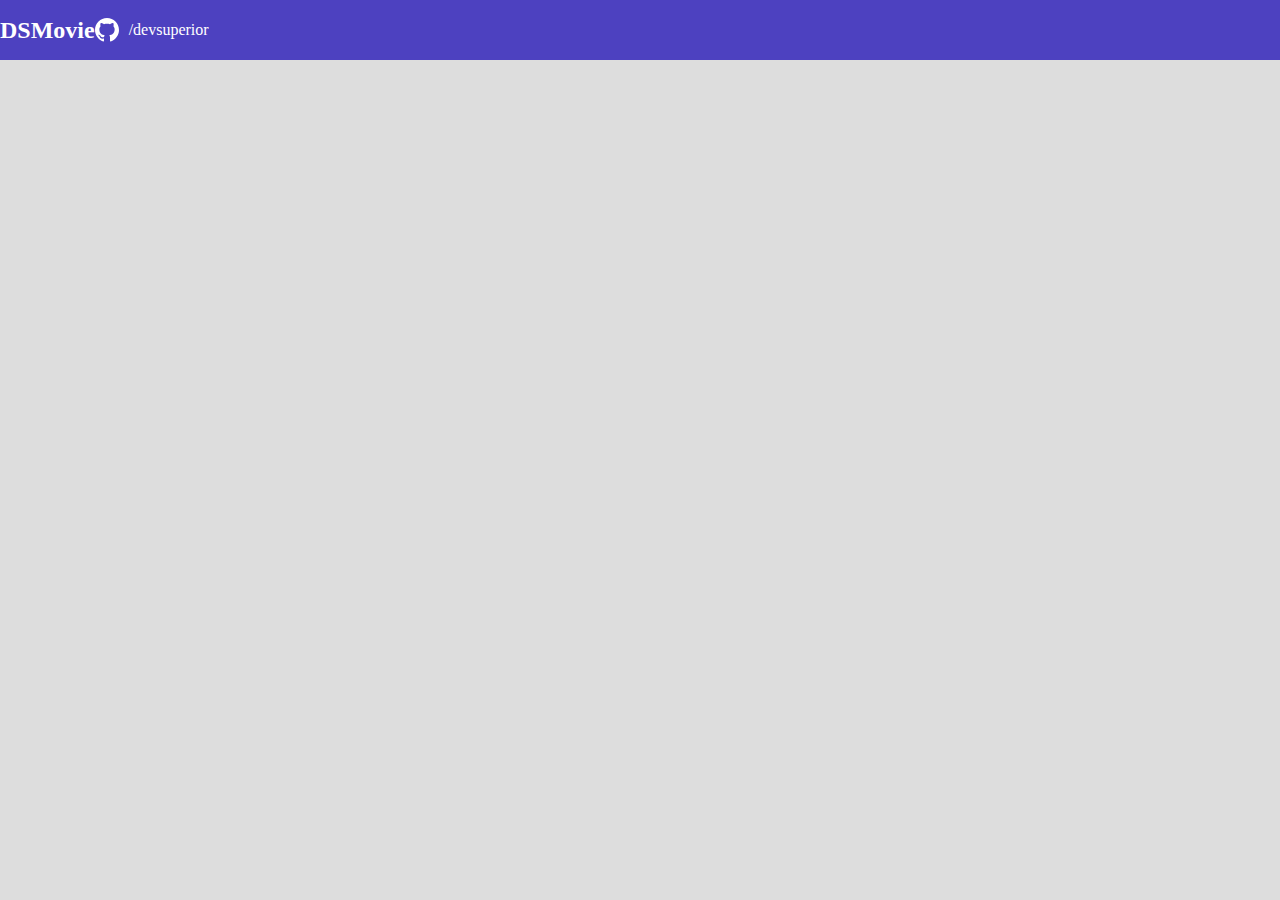
==== index.html @ 12ed66b8 "Barra superior PARTE 2" ====
<!DOCTYPE html>
<html lang="pt-br">

<head>
    <meta charset="UTF-8">
    <meta http-equiv="X-UA-Compatible" content="IE=edge">
    <meta name="viewport" content="width=device-width, initial-scale=1.0">
    <title>Projeto DSMovie</title>

    <link href="https://cdn.jsdelivr.net/npm/bootstrap@5.2.0-beta1/dist/css/bootstrap.min.css" rel="stylesheet"
        integrity="sha384-0evHe/X+R7YkIZDRvuzKMRqM+OrBnVFBL6DOitfPri4tjfHxaWutUpFmBp4vmVor" crossorigin="anonymous">
    <link rel="stylesheet" href="CSS/styles.css">

</head>

<body>

    <header>
        <nav class="container">
            <h1>DSMovie</h1>
            <div class="dsmovie-contact-container">
                <img src="img/github.svg" alt="github">
                <a href="https://github.com/devsuperior">/devsuperior</a>
            </div>
        </nav>
    </header>
</body>

</html>
---- CSS/styles.css ----
@import url('https://fonts.googleapis.com/css2?family=Open+Sans:wght@300;400;700&display=swap');

:root {
    --bg-gray: #ddd;
    --color-primary: #4D41C0;
    --white: #FFFFFF;
}
* {

    margin: 0;
    box-sizing: border-box;
    font font-family: 'Open Sans', sans-serif;
}

h1, h2, h3, h4, h5, h6 {
    margin: 0;
}
html, body {
    background-color: var(--bg-gray);
}


header {
    background-color: var(--color-primary);
    color: var(--white);
    height: 60px;
    display: flex;
    align-items: center;
}

nav {
    display: flex;
    align-items: center;
    justify-content: space-between;
}
nav h1 {
    font-size: 24px;
    font-weight: 700;
}

a nav {
    font-size: 12px;
    font-weight: 400;
}
a, a:hover {
    text-decoration: none;
color: unset;
}


.dsmovie-contact-container {
    display: flex;
    align-items: center;
}

.dsmovie-contact-container img {
    margin-right: 10px;
}
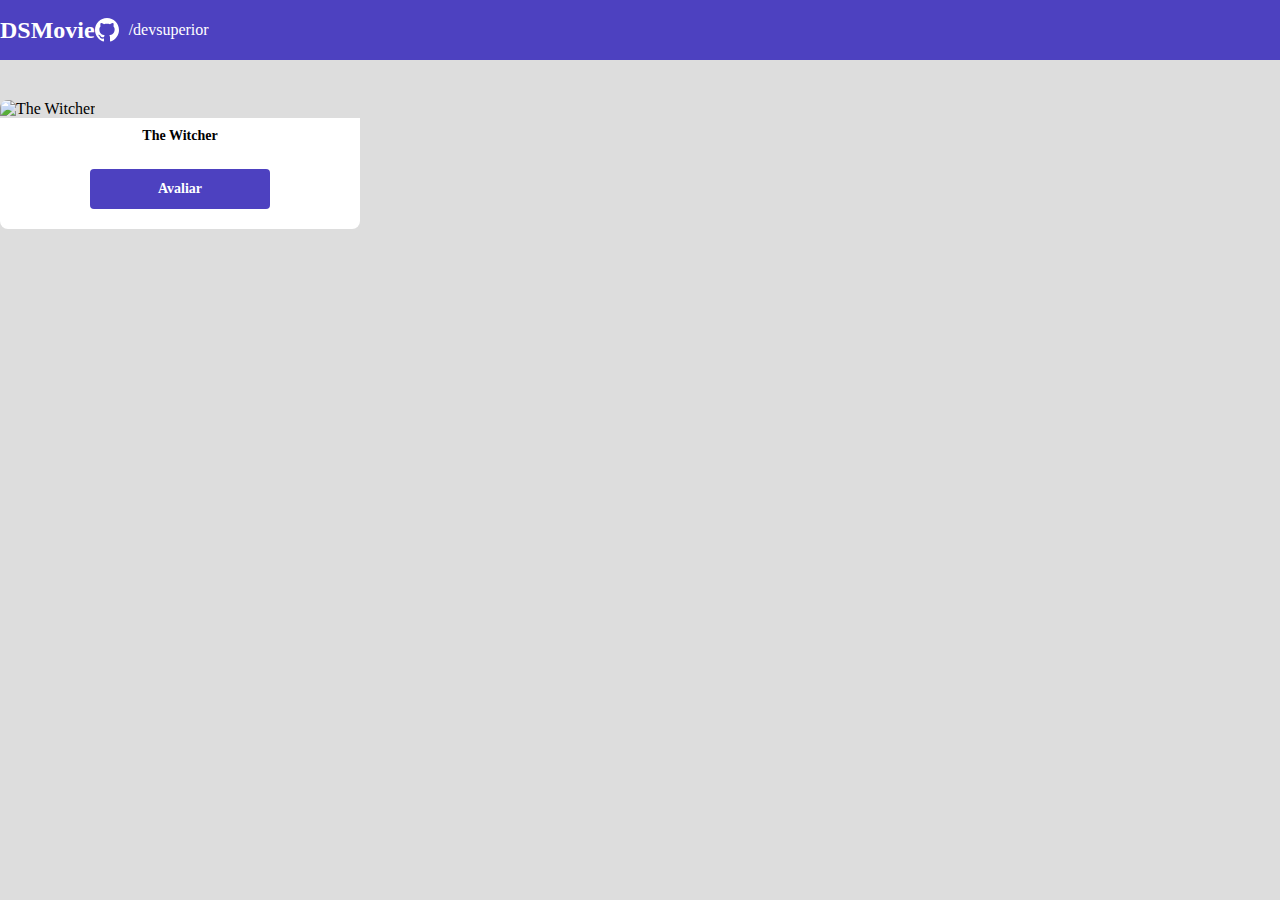
==== commit 8022000b: "Card de filme" ====
--- a/index.html
+++ b/index.html
@@ -24,6 +24,23 @@
             </div>
         </nav>
     </header>
+
+
+    <main>
+        <section id="dsmovie-card-list" class="container">
+            <div class="dsmovie-card">
+                <img src="https://www.themoviedb.org/t/p/w533_and_h300_bestv2/jBJWaqoSCiARWtfV0GlqHrcdidd.jpg"
+                    alt="The Witcher">
+                <div class="dsmovie-card-description">
+                    <h3>The Witcher</h3>
+                    <a class="dsmovie-btn" href="form.html">Avaliar</a>
+                </div>
+
+
+
+            </div>
+        </section>
+    </main>
 </body>
 
 </html>--- a/CSS/styles.css
+++ b/CSS/styles.css
@@ -2,6 +2,7 @@
 
 :root {
     --bg-gray: #ddd;
+    --text-gray: ##4A4A4A;
     --color-primary: #4D41C0;
     --white: #FFFFFF;
 }
@@ -55,4 +56,45 @@
 
 .dsmovie-contact-container img {
     margin-right: 10px;
+}
+
+
+#dsmovie-card-list {
+    padding: 40px 0;
+}
+.dsmovie-card {
+    width: 360px;
+    
+}
+
+.dsmovie-card img {
+    width: 100%;
+    border-radius: 8px 8px 0 0;
+}
+.dsmovie-card-description {
+    background-color: var(--white);
+    padding: 10px 0 20px 0;
+    display: flex;
+    flex-direction: column;
+    align-items: center;
+    border-radius: 0 0 8px 8px;
+
+}
+.dsmovie-card-description h3 {
+    font-size: 14px;
+    font-weight: 700;
+    margin-bottom: 25px;
+}
+.dsmovie-btn, .dsmovie-btn:hover {
+    width: 180px;
+    height: 40px;
+    background-color: var(--color-primary);
+    color: var(--white);
+    font-size: 14px;
+    font-weight: 700;
+    display: flex;
+    align-items: center;
+    justify-content: center;
+    border-radius: 4px;
+
 }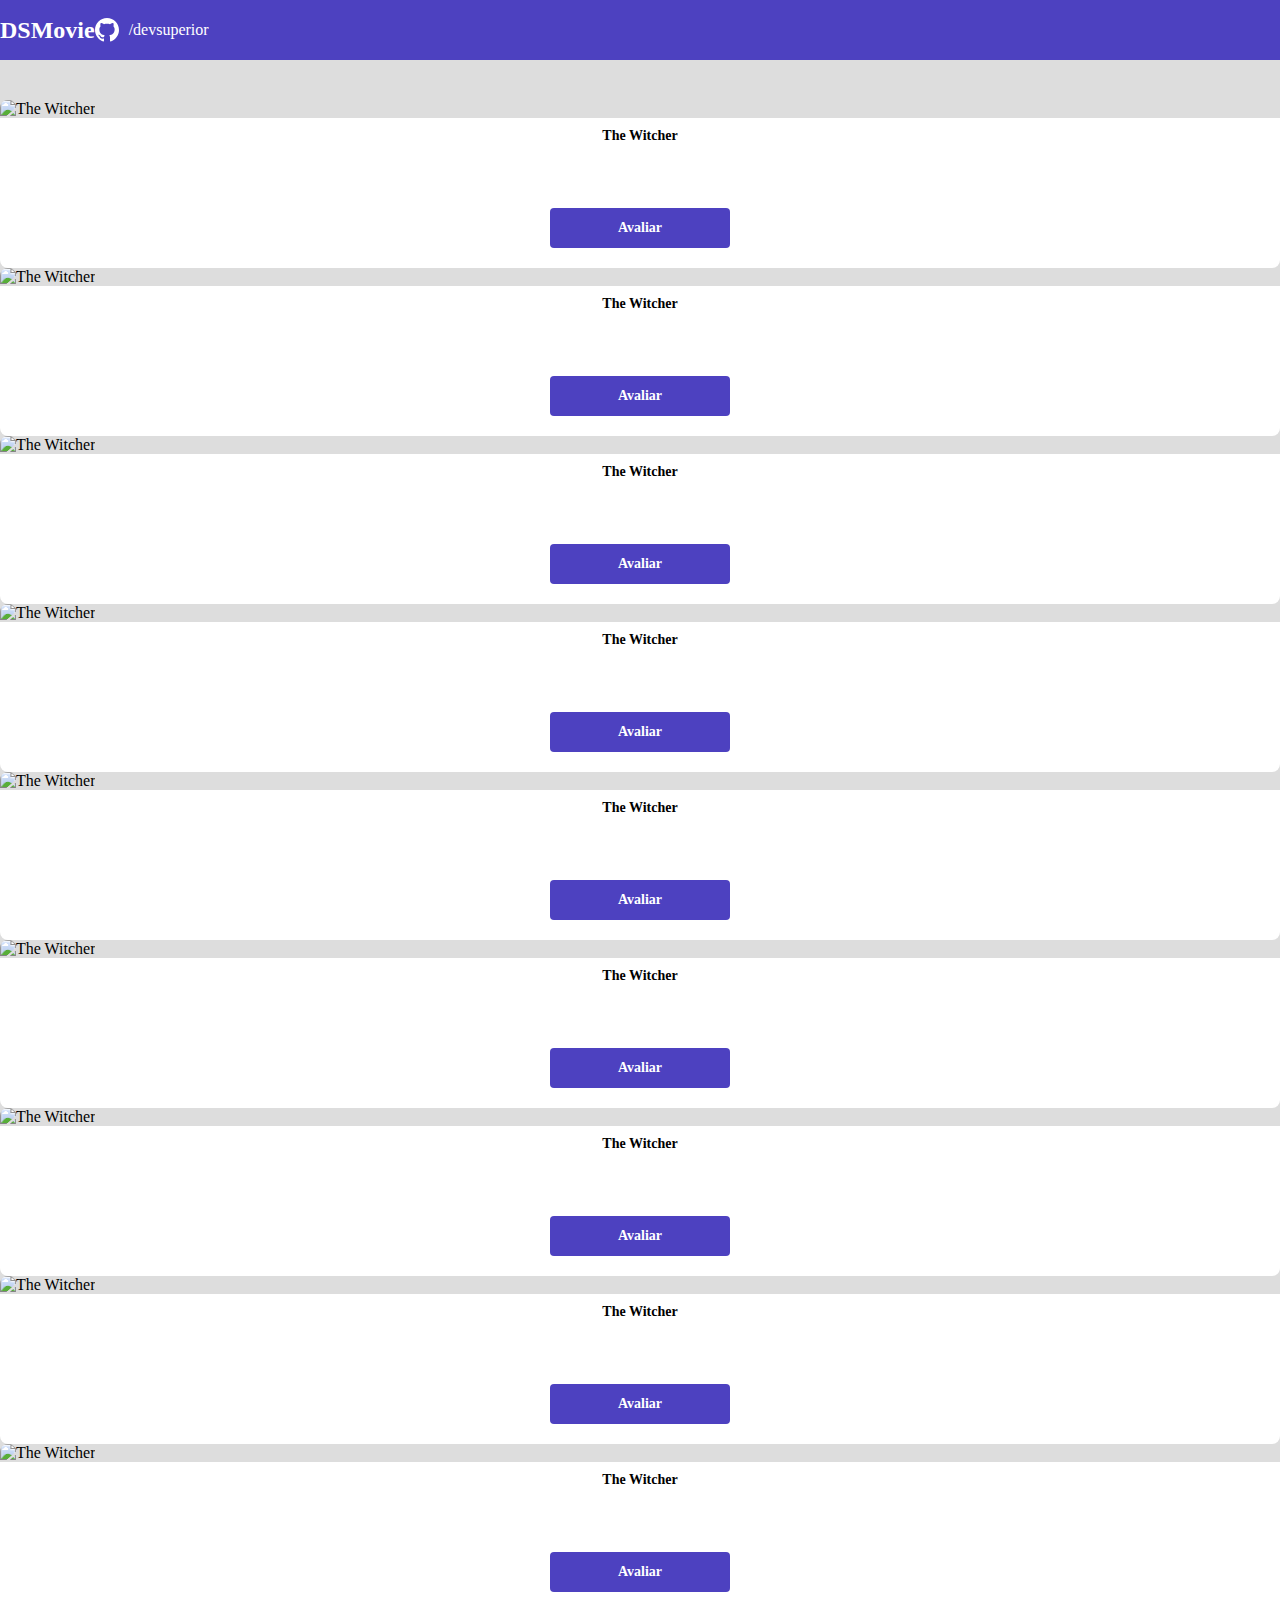
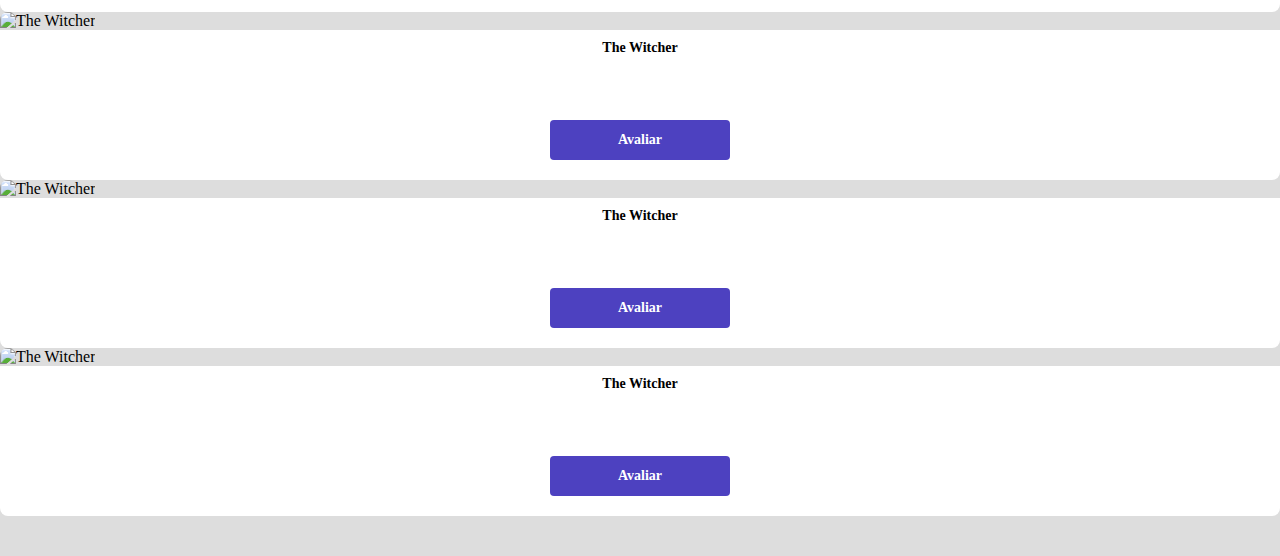
==== commit 6f2bcb59: "Listagem de cards" ====
--- a/index.html
+++ b/index.html
@@ -28,17 +28,137 @@
 
     <main>
         <section id="dsmovie-card-list" class="container">
-            <div class="dsmovie-card">
-                <img src="https://www.themoviedb.org/t/p/w533_and_h300_bestv2/jBJWaqoSCiARWtfV0GlqHrcdidd.jpg"
-                    alt="The Witcher">
-                <div class="dsmovie-card-description">
-                    <h3>The Witcher</h3>
-                    <a class="dsmovie-btn" href="form.html">Avaliar</a>
+            <div class="row">
+
+                <div class="col-sm-6 col-lg-4 col-xl-3 mb-3">
+                    <div class="dsmovie-card">
+                        <img src="https://www.themoviedb.org/t/p/w533_and_h300_bestv2/jBJWaqoSCiARWtfV0GlqHrcdidd.jpg"
+                            alt="The Witcher">
+                        <div class="dsmovie-card-description">
+                            <h3>The Witcher</h3>
+                            <a class="dsmovie-btn" href="form.html">Avaliar</a>
+                                </div>
+                        </div>
                 </div>
+                <div class="col-sm-6 col-lg-4 col-xl-3 mb-3">
+                    <div class="dsmovie-card">
+                        <img src="https://www.themoviedb.org/t/p/w533_and_h300_bestv2/jBJWaqoSCiARWtfV0GlqHrcdidd.jpg"
+                            alt="The Witcher">
+                        <div class="dsmovie-card-description">
+                            <h3>The Witcher</h3>
+                            <a class="dsmovie-btn" href="form.html">Avaliar</a>
+                                </div>
+                        </div>
+                </div>
+                <div class="col-sm-6 col-lg-4 col-xl-3 mb-3">
+                    <div class="dsmovie-card">
+                        <img src="https://www.themoviedb.org/t/p/w533_and_h300_bestv2/jBJWaqoSCiARWtfV0GlqHrcdidd.jpg"
+                            alt="The Witcher">
+                        <div class="dsmovie-card-description">
+                            <h3>The Witcher</h3>
+                            <a class="dsmovie-btn" href="form.html">Avaliar</a>
+                                </div>
+                        </div>
+                </div>
+                <div class="col-sm-6 col-lg-4 col-xl-3 mb-3">
+                    <div class="dsmovie-card">
+                        <img src="https://www.themoviedb.org/t/p/w533_and_h300_bestv2/jBJWaqoSCiARWtfV0GlqHrcdidd.jpg"
+                            alt="The Witcher">
+                        <div class="dsmovie-card-description">
+                            <h3>The Witcher</h3>
+                            <a class="dsmovie-btn" href="form.html">Avaliar</a>
+                                </div>
+                        </div>
+                </div>
+                <div class="col-sm-6 col-lg-4 col-xl-3 mb-3">
+                    <div class="dsmovie-card">
+                        <img src="https://www.themoviedb.org/t/p/w533_and_h300_bestv2/jBJWaqoSCiARWtfV0GlqHrcdidd.jpg"
+                            alt="The Witcher">
+                        <div class="dsmovie-card-description">
+                            <h3>The Witcher</h3>
+                            <a class="dsmovie-btn" href="form.html">Avaliar</a>
+                                </div>
+                        </div>
+                </div>
+                <div class="col-sm-6 col-lg-4 col-xl-3 mb-3">
+                    <div class="dsmovie-card">
+                        <img src="https://www.themoviedb.org/t/p/w533_and_h300_bestv2/jBJWaqoSCiARWtfV0GlqHrcdidd.jpg"
+                            alt="The Witcher">
+                        <div class="dsmovie-card-description">
+                            <h3>The Witcher</h3>
+                            <a class="dsmovie-btn" href="form.html">Avaliar</a>
+                                </div>
+                        </div>
+                </div>
+                <div class="col-sm-6 col-lg-4 col-xl-3 mb-3">
+                    <div class="dsmovie-card">
+                        <img src="https://www.themoviedb.org/t/p/w533_and_h300_bestv2/jBJWaqoSCiARWtfV0GlqHrcdidd.jpg"
+                            alt="The Witcher">
+                        <div class="dsmovie-card-description">
+                            <h3>The Witcher</h3>
+                            <a class="dsmovie-btn" href="form.html">Avaliar</a>
+                                </div>
+                        </div>
+                </div>
+                <div class="col-sm-6 col-lg-4 col-xl-3 mb-3">
+                    <div class="dsmovie-card">
+                        <img src="https://www.themoviedb.org/t/p/w533_and_h300_bestv2/jBJWaqoSCiARWtfV0GlqHrcdidd.jpg"
+                            alt="The Witcher">
+                        <div class="dsmovie-card-description">
+                            <h3>The Witcher</h3>
+                            <a class="dsmovie-btn" href="form.html">Avaliar</a>
+                                </div>
+                        </div>
+                </div>
+                <div class="col-sm-6 col-lg-4 col-xl-3 mb-3">
+                    <div class="dsmovie-card">
+                        <img src="https://www.themoviedb.org/t/p/w533_and_h300_bestv2/jBJWaqoSCiARWtfV0GlqHrcdidd.jpg"
+                            alt="The Witcher">
+                        <div class="dsmovie-card-description">
+                            <h3>The Witcher</h3>
+                            <a class="dsmovie-btn" href="form.html">Avaliar</a>
+                                </div>
+                        </div>
+                </div>
+                <div class="col-sm-6 col-lg-4 col-xl-3 mb-3">
+                    <div class="dsmovie-card">
+                        <img src="https://www.themoviedb.org/t/p/w533_and_h300_bestv2/jBJWaqoSCiARWtfV0GlqHrcdidd.jpg"
+                            alt="The Witcher">
+                        <div class="dsmovie-card-description">
+                            <h3>The Witcher</h3>
+                            <a class="dsmovie-btn" href="form.html">Avaliar</a>
+                                </div>
+                        </div>
+                </div>
+                <div class="col-sm-6 col-lg-4 col-xl-3 mb-3">
+                    <div class="dsmovie-card">
+                        <img src="https://www.themoviedb.org/t/p/w533_and_h300_bestv2/jBJWaqoSCiARWtfV0GlqHrcdidd.jpg"
+                            alt="The Witcher">
+                        <div class="dsmovie-card-description">
+                            <h3>The Witcher</h3>
+                            <a class="dsmovie-btn" href="form.html">Avaliar</a>
+                                </div>
+                        </div>
+                </div>
+                <div class="col-sm-6 col-lg-4 col-xl-3 mb-3">
+                    <div class="dsmovie-card">
+                        <img src="https://www.themoviedb.org/t/p/w533_and_h300_bestv2/jBJWaqoSCiARWtfV0GlqHrcdidd.jpg"
+                            alt="The Witcher">
+                        <div class="dsmovie-card-description">
+                            <h3>The Witcher</h3>
+                            <a class="dsmovie-btn" href="form.html">Avaliar</a>
+                                </div>
+                        </div>
+                </div>
+                
+                
+
+            </div>
+            
 
 
 
-            </div>
+                            </div>
         </section>
     </main>
 </body>
--- a/CSS/styles.css
+++ b/CSS/styles.css
@@ -63,7 +63,7 @@
     padding: 40px 0;
 }
 .dsmovie-card {
-    width: 360px;
+    width: 100%;
     
 }
 
@@ -73,17 +73,20 @@
 }
 .dsmovie-card-description {
     background-color: var(--white);
-    padding: 10px 0 20px 0;
+    padding: 10px 20px 20px 20px;
     display: flex;
     flex-direction: column;
     align-items: center;
+    justify-content: space-between;
     border-radius: 0 0 8px 8px;
+    min-height: 150px;
 
 }
 .dsmovie-card-description h3 {
     font-size: 14px;
     font-weight: 700;
     margin-bottom: 25px;
+    text-align: center;
 }
 .dsmovie-btn, .dsmovie-btn:hover {
     width: 180px;
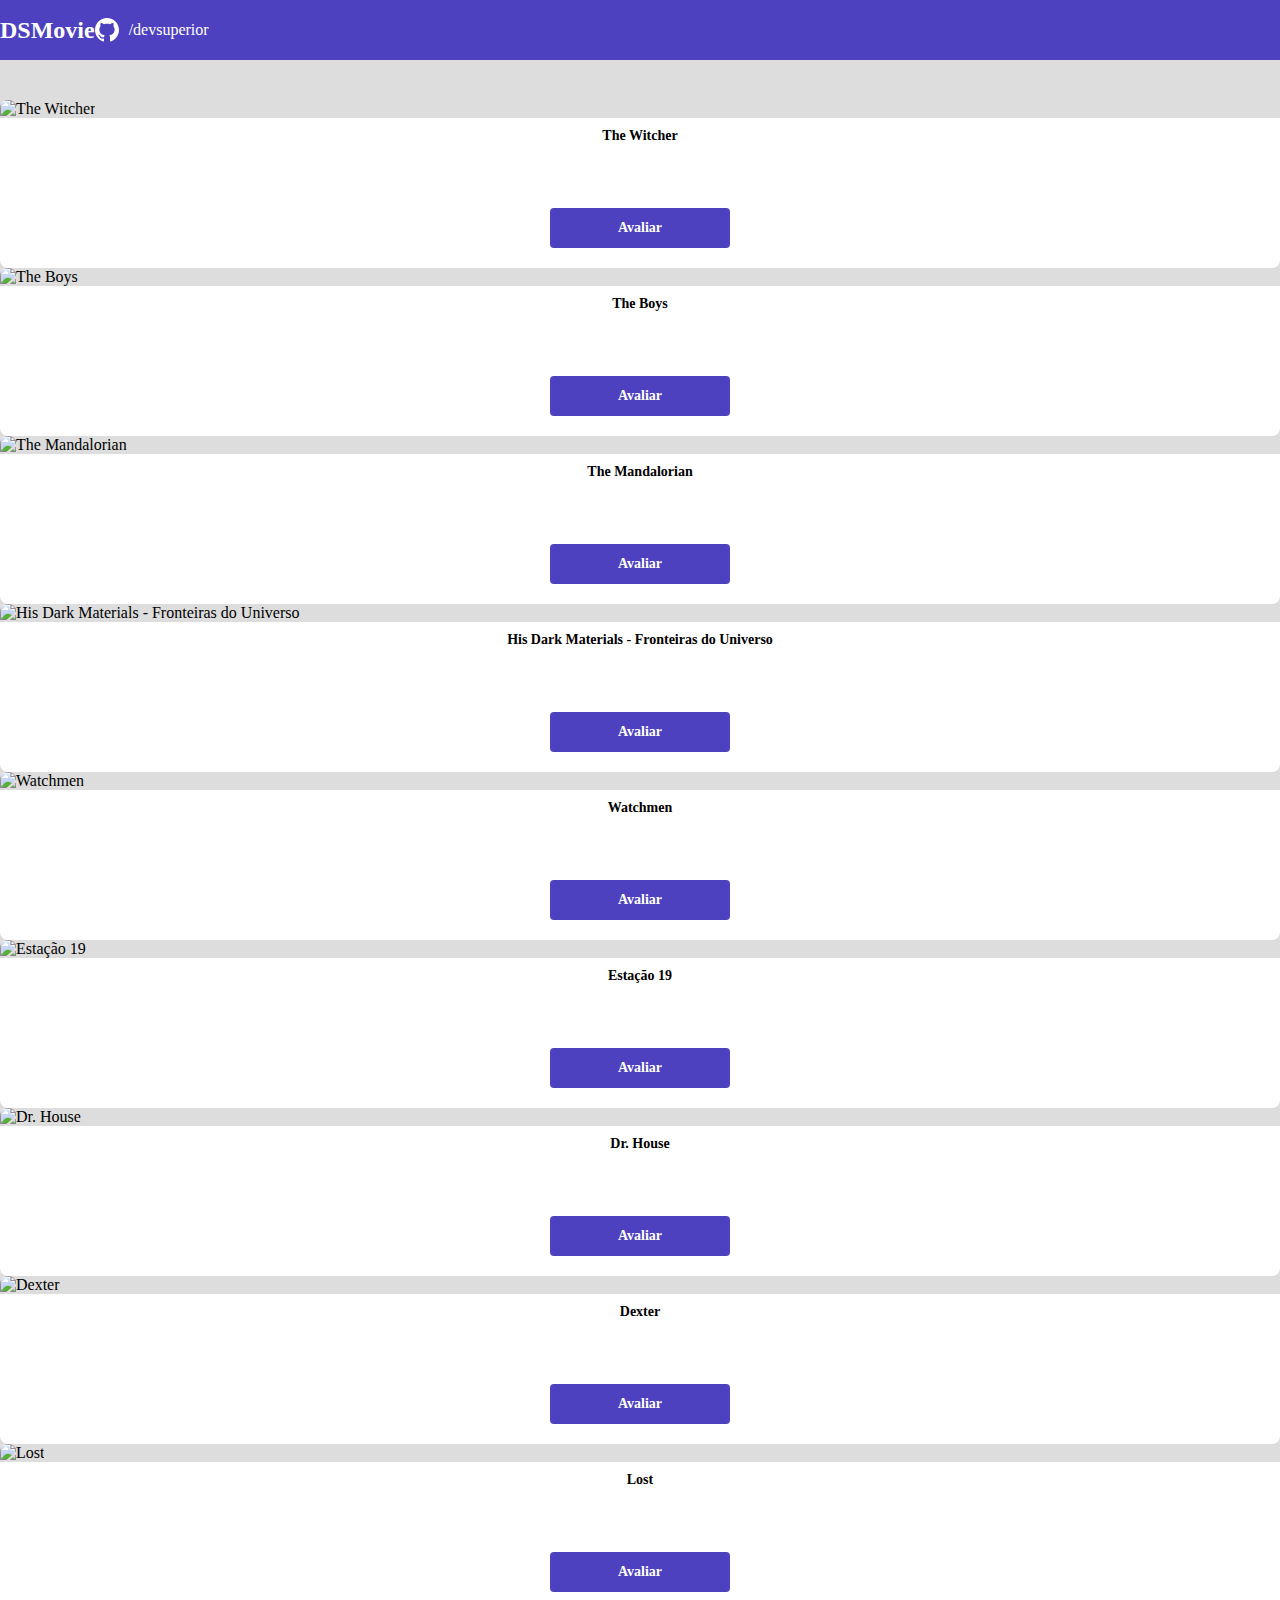
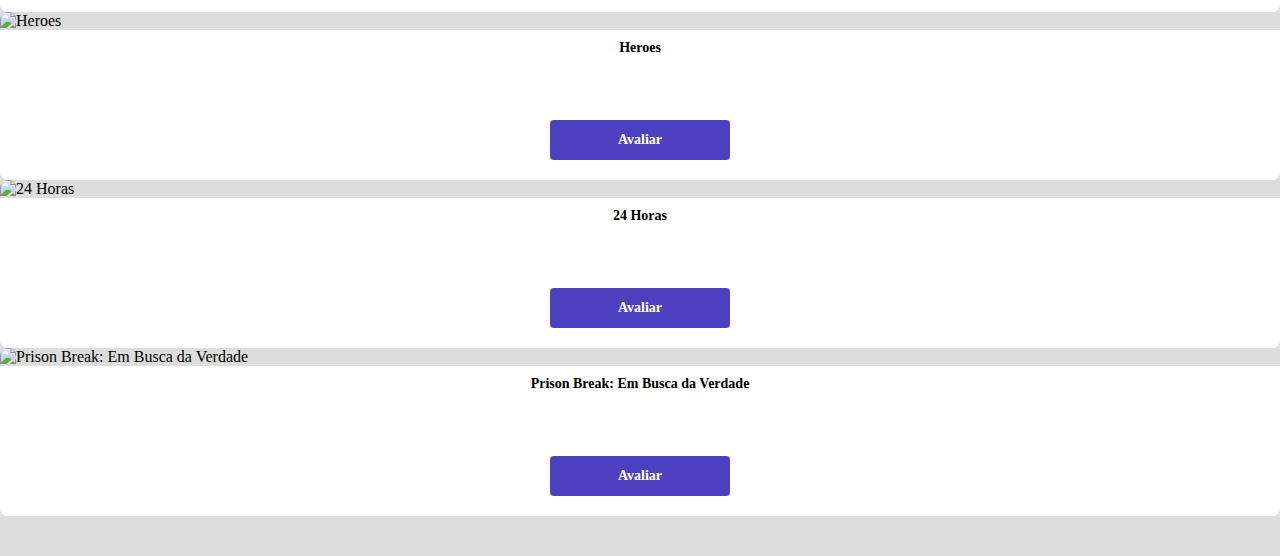
==== commit 4f9ba66d: "Listagem de cards atualizada" ====
--- a/index.html
+++ b/index.html
@@ -42,110 +42,110 @@
                 </div>
                 <div class="col-sm-6 col-lg-4 col-xl-3 mb-3">
                     <div class="dsmovie-card">
-                        <img src="https://www.themoviedb.org/t/p/w533_and_h300_bestv2/jBJWaqoSCiARWtfV0GlqHrcdidd.jpg"
-                            alt="The Witcher">
+                        <img src="https://www.themoviedb.org/t/p/w533_and_h300_bestv2/bI37vIHSH7o4IVkq37P8cfxQGMx.jpg"
+                            alt="The Boys">
                         <div class="dsmovie-card-description">
-                            <h3>The Witcher</h3>
+                            <h3>The Boys</h3>
                             <a class="dsmovie-btn" href="form.html">Avaliar</a>
                                 </div>
                         </div>
                 </div>
                 <div class="col-sm-6 col-lg-4 col-xl-3 mb-3">
                     <div class="dsmovie-card">
-                        <img src="https://www.themoviedb.org/t/p/w533_and_h300_bestv2/jBJWaqoSCiARWtfV0GlqHrcdidd.jpg"
-                            alt="The Witcher">
+                        <img src="https://www.themoviedb.org/t/p/w533_and_h300_bestv2/9ijMGlJKqcslswWUzTEwScm82Gs.jpg"
+                            alt="The Mandalorian">
                         <div class="dsmovie-card-description">
-                            <h3>The Witcher</h3>
+                            <h3>The Mandalorian</h3>
                             <a class="dsmovie-btn" href="form.html">Avaliar</a>
                                 </div>
                         </div>
                 </div>
                 <div class="col-sm-6 col-lg-4 col-xl-3 mb-3">
                     <div class="dsmovie-card">
-                        <img src="https://www.themoviedb.org/t/p/w533_and_h300_bestv2/jBJWaqoSCiARWtfV0GlqHrcdidd.jpg"
-                            alt="The Witcher">
+                        <img src="https://www.themoviedb.org/t/p/w533_and_h300_bestv2/9yKCJTOh9m3Lol2RY3kw99QPH6x.jpg"
+                            alt="His Dark Materials - Fronteiras do Universo">
                         <div class="dsmovie-card-description">
-                            <h3>The Witcher</h3>
+                            <h3>His Dark Materials - Fronteiras do Universo</h3>
                             <a class="dsmovie-btn" href="form.html">Avaliar</a>
                                 </div>
                         </div>
                 </div>
                 <div class="col-sm-6 col-lg-4 col-xl-3 mb-3">
                     <div class="dsmovie-card">
-                        <img src="https://www.themoviedb.org/t/p/w533_and_h300_bestv2/jBJWaqoSCiARWtfV0GlqHrcdidd.jpg"
-                            alt="The Witcher">
+                        <img src="https://www.themoviedb.org/t/p/w533_and_h300_bestv2/fh2CStc3fKFYhkKOFyUHBGksRWj.jpg"
+                            alt="Watchmen">
                         <div class="dsmovie-card-description">
-                            <h3>The Witcher</h3>
+                            <h3>Watchmen</h3>
                             <a class="dsmovie-btn" href="form.html">Avaliar</a>
                                 </div>
                         </div>
                 </div>
                 <div class="col-sm-6 col-lg-4 col-xl-3 mb-3">
                     <div class="dsmovie-card">
-                        <img src="https://www.themoviedb.org/t/p/w533_and_h300_bestv2/jBJWaqoSCiARWtfV0GlqHrcdidd.jpg"
-                            alt="The Witcher">
+                        <img src="https://www.themoviedb.org/t/p/w533_and_h300_bestv2/da8yGNVE5r6jB5SlaY3G52Ecvli.jpg"
+                            alt="Estação 19">
                         <div class="dsmovie-card-description">
-                            <h3>The Witcher</h3>
+                            <h3>Estação 19</h3>
                             <a class="dsmovie-btn" href="form.html">Avaliar</a>
                                 </div>
                         </div>
                 </div>
                 <div class="col-sm-6 col-lg-4 col-xl-3 mb-3">
                     <div class="dsmovie-card">
-                        <img src="https://www.themoviedb.org/t/p/w533_and_h300_bestv2/jBJWaqoSCiARWtfV0GlqHrcdidd.jpg"
-                            alt="The Witcher">
+                        <img src="https://www.themoviedb.org/t/p/w533_and_h300_bestv2/hiK4qc0tZijQ9KNUnBIS1k4tdMJ.jpg"
+                            alt="Dr. House">
                         <div class="dsmovie-card-description">
-                            <h3>The Witcher</h3>
+                            <h3>Dr. House</h3>
                             <a class="dsmovie-btn" href="form.html">Avaliar</a>
                                 </div>
                         </div>
                 </div>
                 <div class="col-sm-6 col-lg-4 col-xl-3 mb-3">
                     <div class="dsmovie-card">
-                        <img src="https://www.themoviedb.org/t/p/w533_and_h300_bestv2/jBJWaqoSCiARWtfV0GlqHrcdidd.jpg"
-                            alt="The Witcher">
+                        <img src="https://www.themoviedb.org/t/p/w533_and_h300_bestv2/x3i8okUNTx0s7A7DlXAZjlxHFP5.jpg"
+                            alt="Dexter">
                         <div class="dsmovie-card-description">
-                            <h3>The Witcher</h3>
+                            <h3>Dexter</h3>  
                             <a class="dsmovie-btn" href="form.html">Avaliar</a>
                                 </div>
                         </div>
                 </div>
                 <div class="col-sm-6 col-lg-4 col-xl-3 mb-3">
                     <div class="dsmovie-card">
-                        <img src="https://www.themoviedb.org/t/p/w533_and_h300_bestv2/jBJWaqoSCiARWtfV0GlqHrcdidd.jpg"
-                            alt="The Witcher">
+                        <img src="https://www.themoviedb.org/t/p/w533_and_h300_bestv2/12NEw3eBUQxK9qdgtegZRsz4Yp8.jpg"
+                            alt="Lost">
                         <div class="dsmovie-card-description">
-                            <h3>The Witcher</h3>
+                            <h3>Lost</h3>
                             <a class="dsmovie-btn" href="form.html">Avaliar</a>
                                 </div>
                         </div>
                 </div>
                 <div class="col-sm-6 col-lg-4 col-xl-3 mb-3">
                     <div class="dsmovie-card">
-                        <img src="https://www.themoviedb.org/t/p/w533_and_h300_bestv2/jBJWaqoSCiARWtfV0GlqHrcdidd.jpg"
-                            alt="The Witcher">
+                        <img src="https://www.themoviedb.org/t/p/w533_and_h300_bestv2/4DgAubucJP6y2yX2Yx4CLEgdIPA.jpg"
+                            alt="Heroes">
                         <div class="dsmovie-card-description">
-                            <h3>The Witcher</h3>
+                            <h3>Heroes</h3>
                             <a class="dsmovie-btn" href="form.html">Avaliar</a>
                                 </div>
                         </div>
                 </div>
                 <div class="col-sm-6 col-lg-4 col-xl-3 mb-3">
                     <div class="dsmovie-card">
-                        <img src="https://www.themoviedb.org/t/p/w533_and_h300_bestv2/jBJWaqoSCiARWtfV0GlqHrcdidd.jpg"
-                            alt="The Witcher">
+                        <img src="https://www.themoviedb.org/t/p/w533_and_h300_bestv2/be6mDIMv7cg8duWkcYVnTB8rphO.jpg"
+                            alt="24 Horas">
                         <div class="dsmovie-card-description">
-                            <h3>The Witcher</h3>
+                            <h3>24 Horas</h3>
                             <a class="dsmovie-btn" href="form.html">Avaliar</a>
                                 </div>
                         </div>
                 </div>
                 <div class="col-sm-6 col-lg-4 col-xl-3 mb-3">
                     <div class="dsmovie-card">
-                        <img src="https://www.themoviedb.org/t/p/w533_and_h300_bestv2/jBJWaqoSCiARWtfV0GlqHrcdidd.jpg"
-                            alt="The Witcher">
+                        <img src="https://www.themoviedb.org/t/p/w533_and_h300_bestv2/7w165QdHmJuTHSQwEyJDBDpuDT7.jpg"
+                            alt="Prison Break: Em Busca da Verdade">
                         <div class="dsmovie-card-description">
-                            <h3>The Witcher</h3>
+                            <h3>Prison Break: Em Busca da Verdade</h3>
                             <a class="dsmovie-btn" href="form.html">Avaliar</a>
                                 </div>
                         </div>
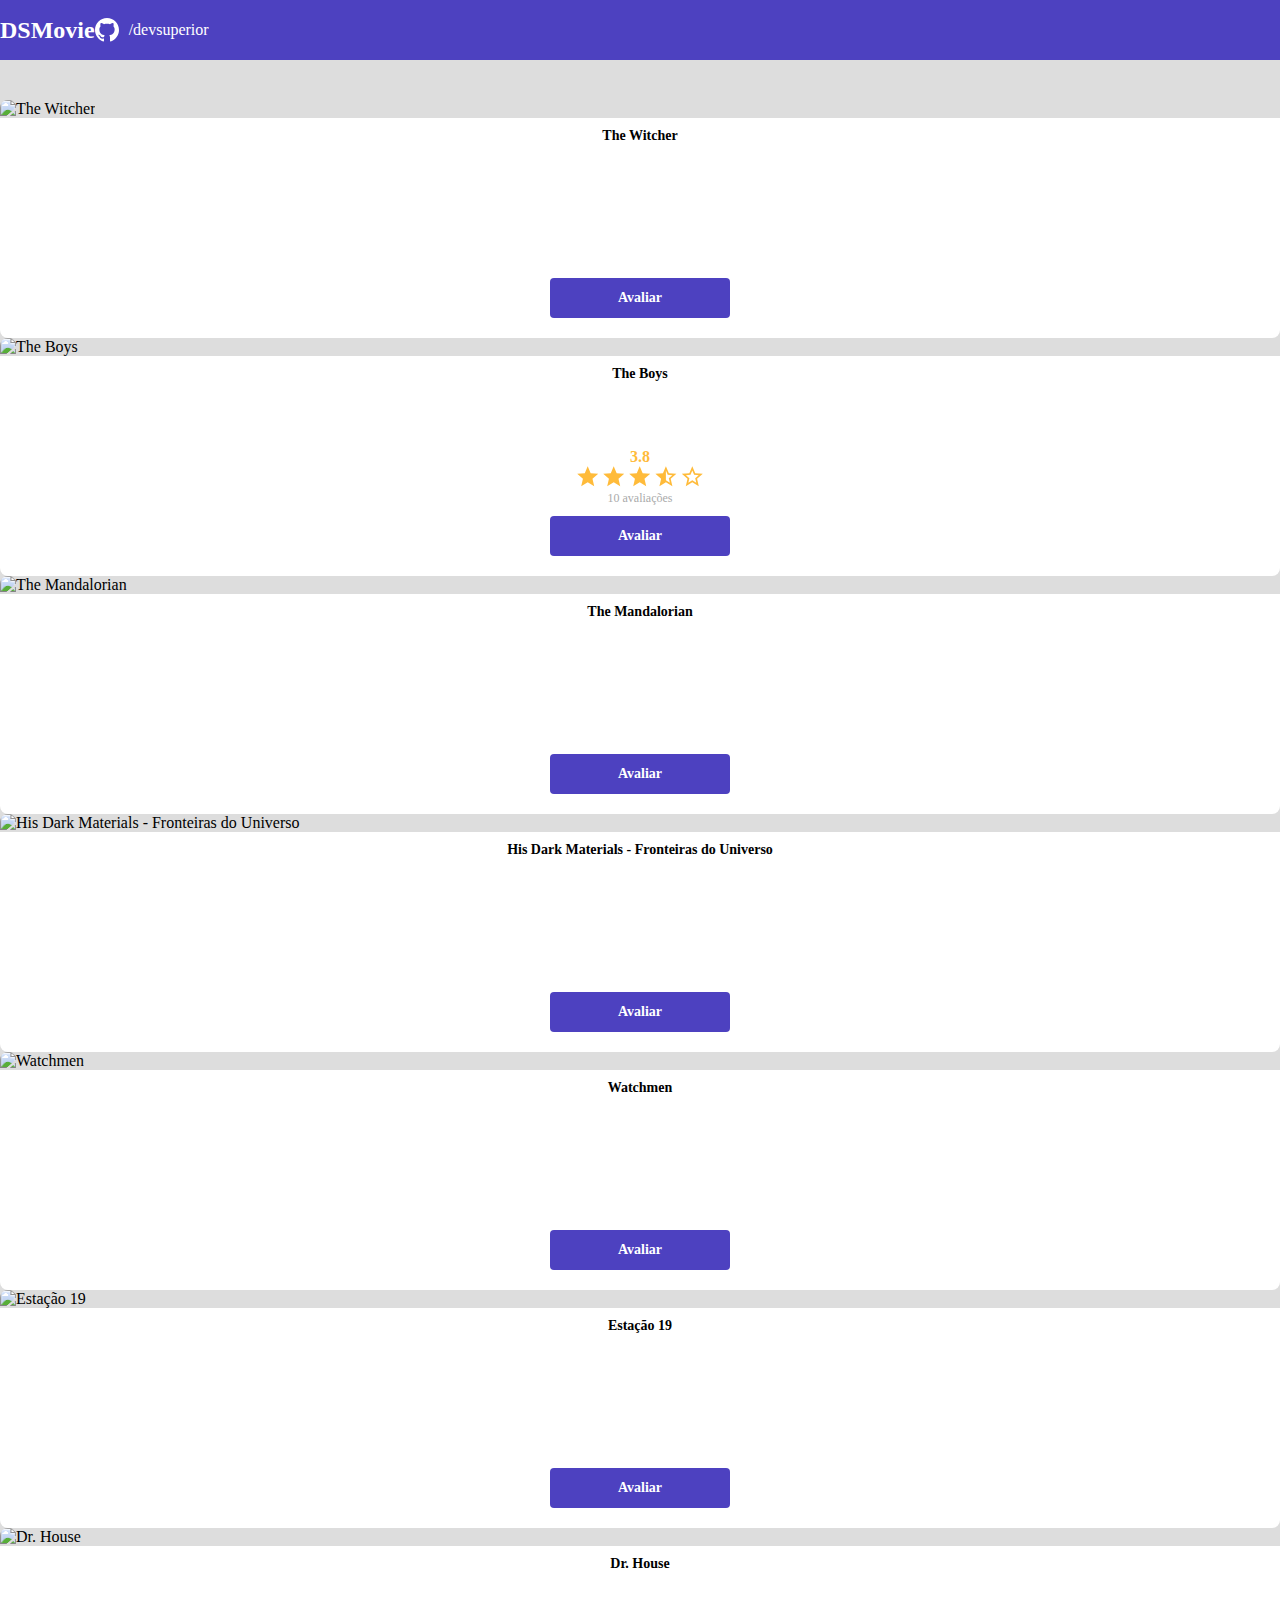
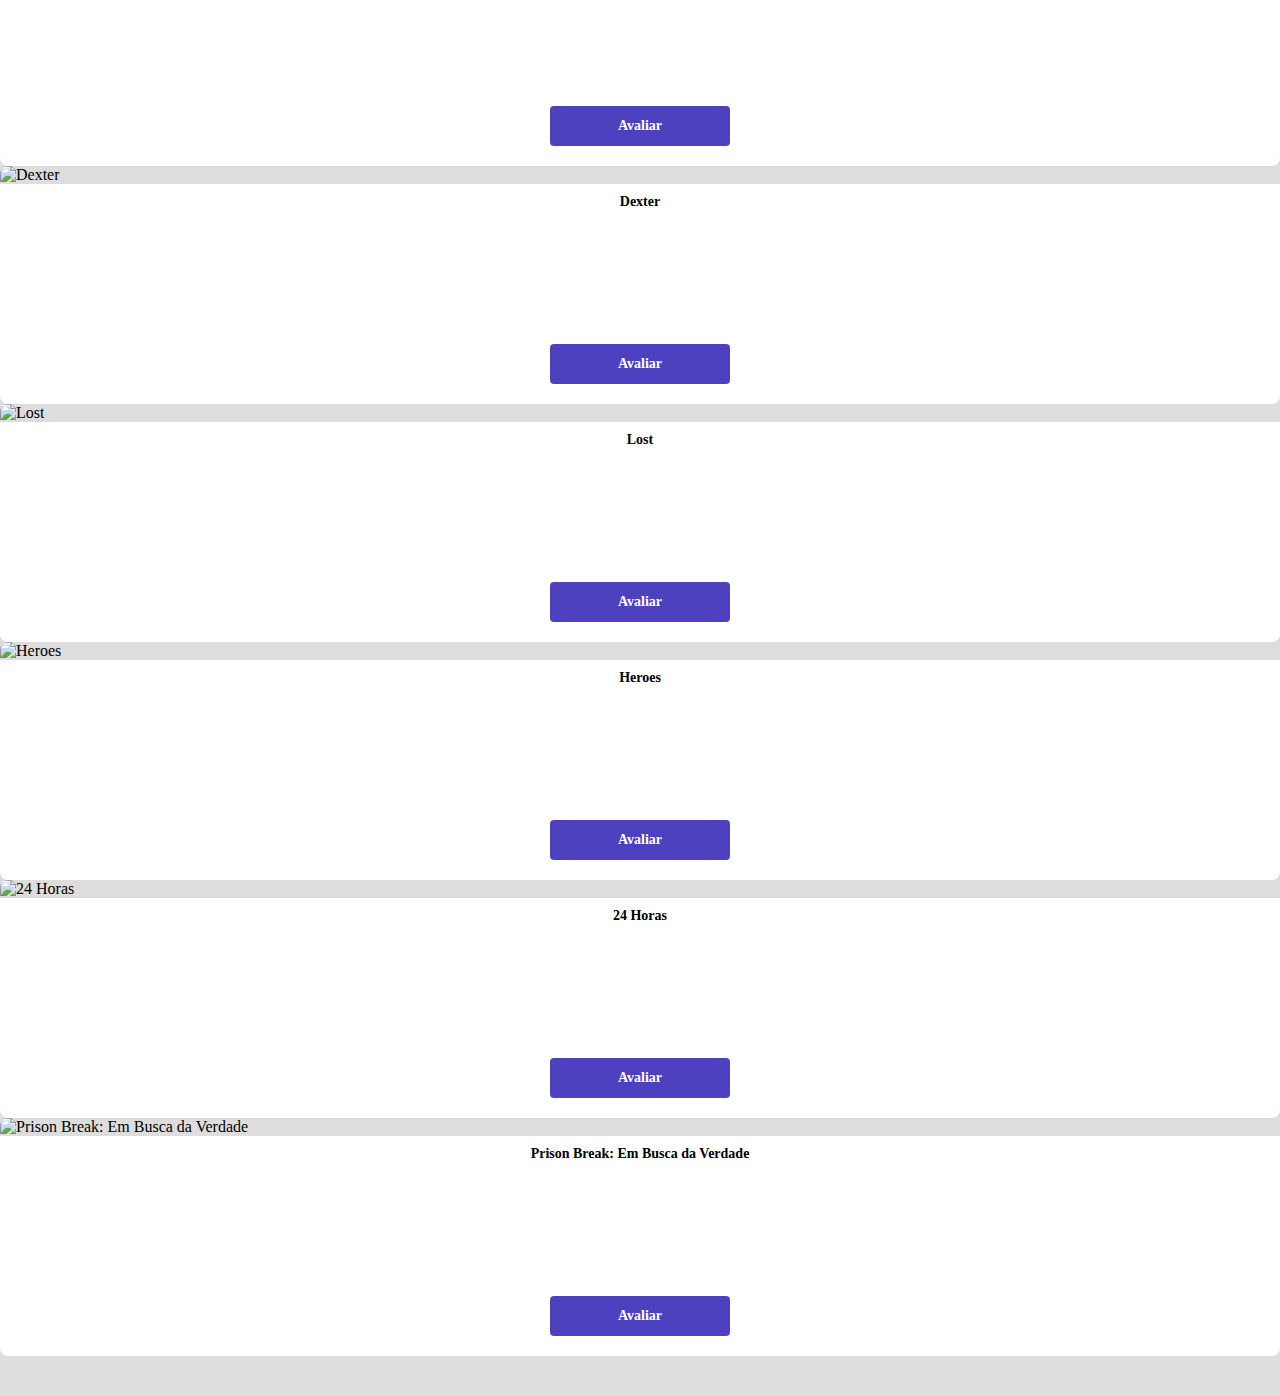
==== commit f1614aac: "Avaliação com estrelas" ====
--- a/index.html
+++ b/index.html
@@ -46,7 +46,19 @@
                             alt="The Boys">
                         <div class="dsmovie-card-description">
                             <h3>The Boys</h3>
-                            <a class="dsmovie-btn" href="form.html">Avaliar</a>
+                            <div class="dsmovie-card-description-bottom">   
+                                <h4>3.8</h4>
+                                <div>
+                                    <img src="img/star-full.svg" alt="Star">
+                                    <img src="img/star-full.svg" alt="Star">
+                                    <img src="img/star-full.svg" alt="Star">
+                                    <img src="img/star-half.svg" alt="Star">
+                                    <img src="img/star-empty.svg" alt="Star">
+                                </div>
+                                <p>10 avaliações</p>
+                                <a class="dsmovie-btn" href="form.html">Avaliar</a>
+                            </div>
+                            
                                 </div>
                         </div>
                 </div>
--- a/CSS/styles.css
+++ b/CSS/styles.css
@@ -5,6 +5,9 @@
     --text-gray: ##4A4A4A;
     --color-primary: #4D41C0;
     --white: #FFFFFF;
+    --text-ligth-gray:#aaa;
+    --star-yellow: #FFBB3A;
+
 }
 * {
 
@@ -79,7 +82,7 @@
     align-items: center;
     justify-content: space-between;
     border-radius: 0 0 8px 8px;
-    min-height: 150px;
+    height: 220px;
 
 }
 .dsmovie-card-description h3 {
@@ -88,6 +91,32 @@
     margin-bottom: 25px;
     text-align: center;
 }
+
+.dsmovie-card-description-bottom {
+    display: flex;
+    flex-direction: column;
+    align-items: center;
+}
+
+.dsmovie-card-description-bottom h4 {
+    font-size: 16px;
+    font-weight: 700;
+    color: var(--star-yellow);
+}
+
+
+.dsmovie-card-description-bottom img {
+    width: 22px;
+
+}
+
+.dsmovie-card-description-bottom p {
+    font-size: 12px;
+    font-weight: 400;
+    color: var(--text-ligth-gray);
+    margin-bottom: 10px;
+}
+
 .dsmovie-btn, .dsmovie-btn:hover {
     width: 180px;
     height: 40px;
@@ -99,5 +128,51 @@
     align-items: center;
     justify-content: center;
     border-radius: 4px;
+    border: 0;
+}
 
+
+.dsmovie-form-container {
+    padding: 40px 0;
+    max-width: 480px;
+}
+
+.dsmovie-form-description{
+    background-color: var(--white);
+    padding: 20px;
+    display: flex;
+    flex-direction: column;
+    align-items: center;
+    border-radius: 0 0 8px 8px;
+
+}
+
+.dsmovie-form {
+    width: 100%;
+
+}
+
+.dsmovie-form-group {
+    margin-bottom: 20px;
+}
+
+.dsmovie-form-group h3 {
+    font-size: 13px;
+    font-weight: 700;
+    margin-bottom: 20px;
+}
+
+
+
+.dsmovie-form-group label {
+    font-size: 12px;
+    color: var(--text-ligth-gray);
+}
+
+.dsmovie-form-btn-container {
+    height: 100px;
+    display: flex;
+    flex-direction: column;
+    align-items: center;
+    justify-content: space-between;
 }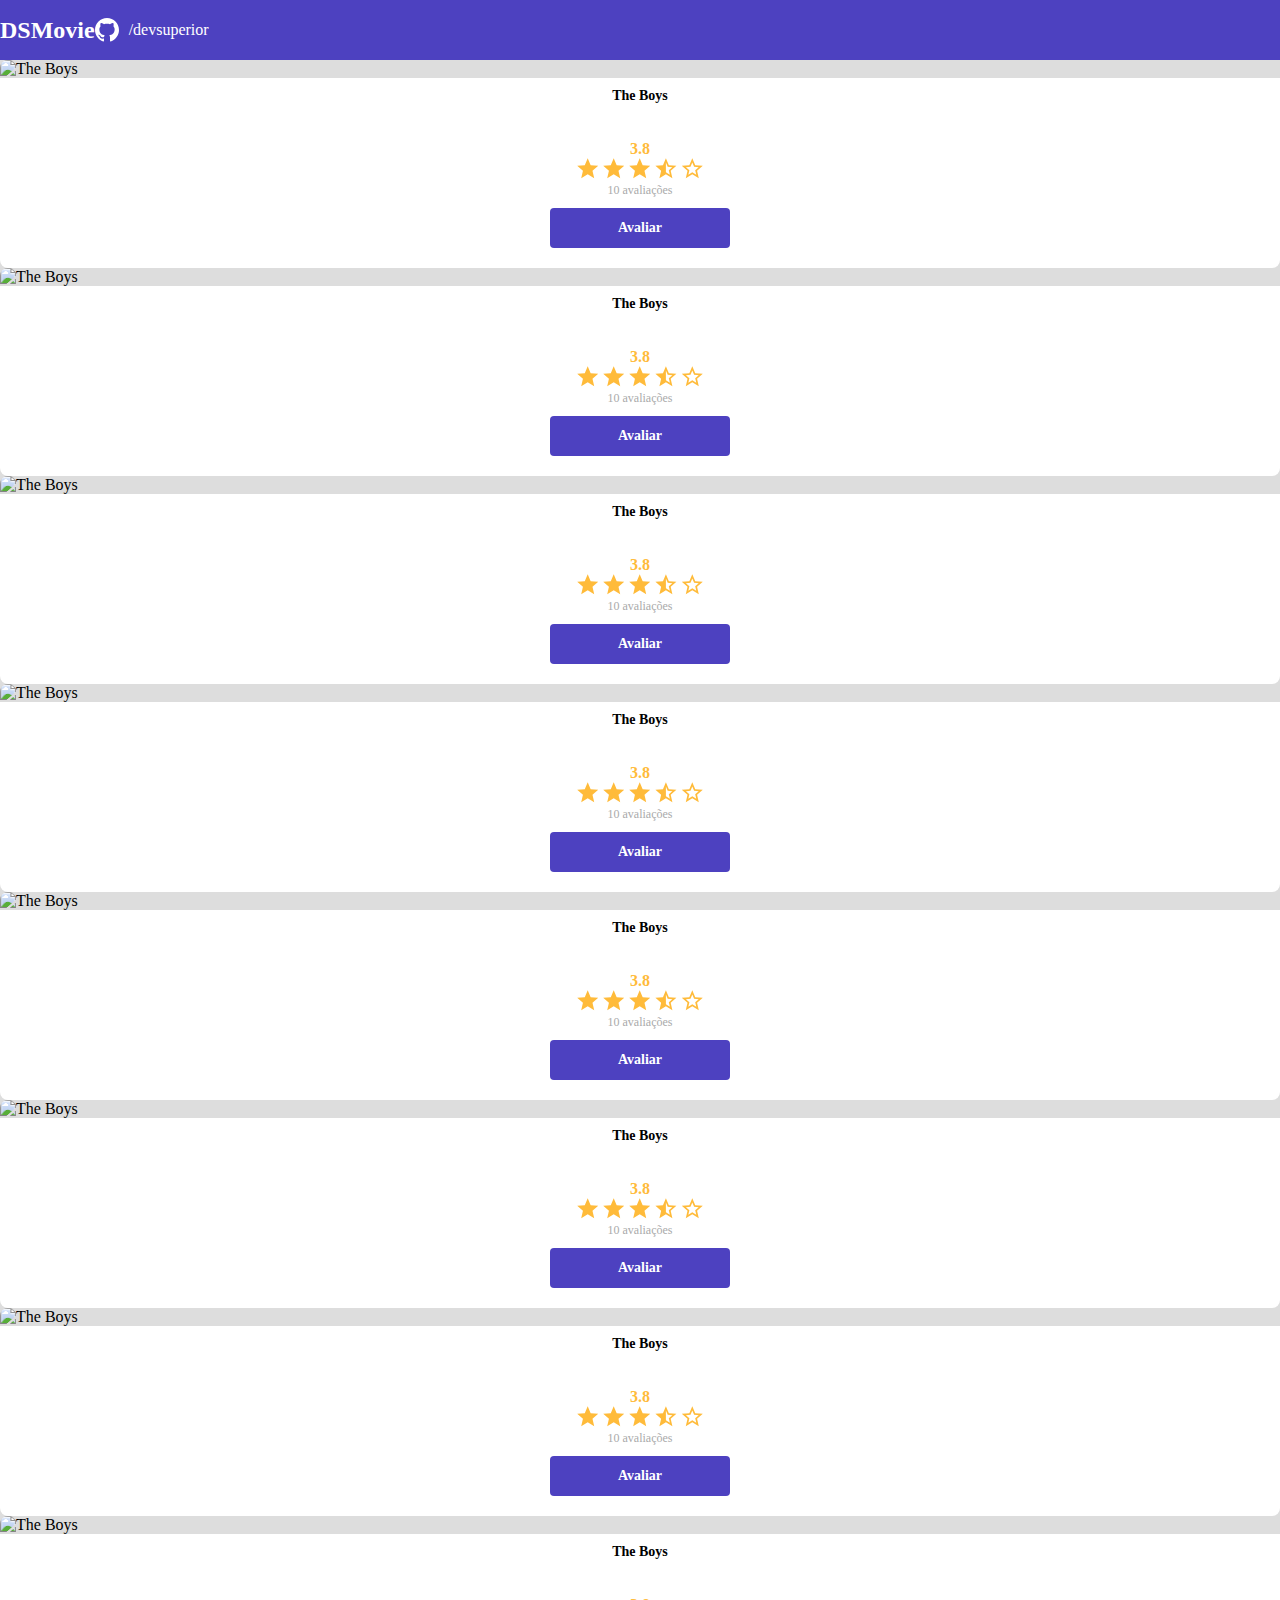
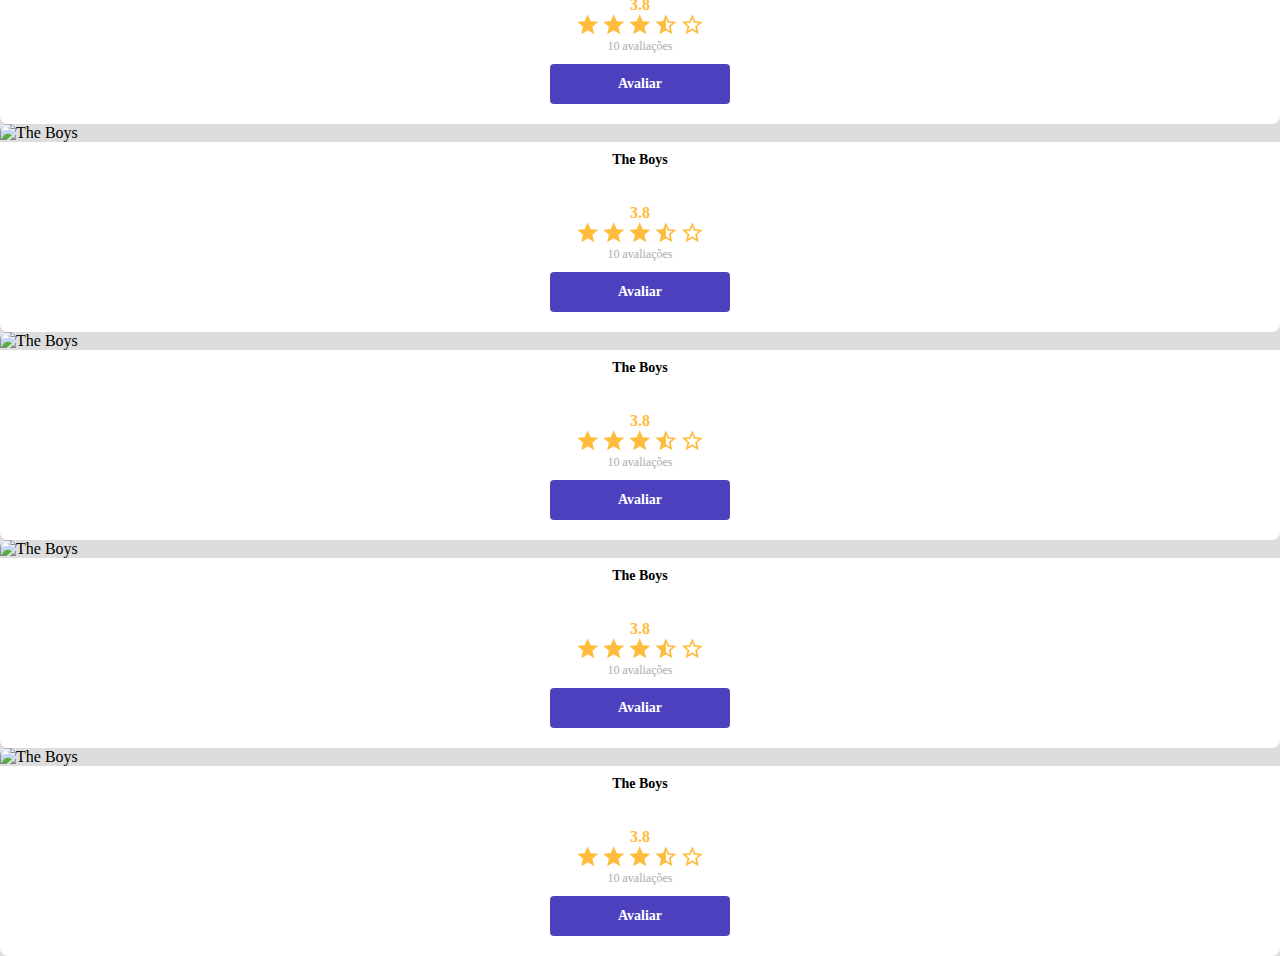
==== commit b96ca784: "Polimento da listagem" ====
--- a/index.html
+++ b/index.html
@@ -29,148 +29,260 @@
     <main>
         <section id="dsmovie-card-list" class="container">
             <div class="row">
-
-                <div class="col-sm-6 col-lg-4 col-xl-3 mb-3">
-                    <div class="dsmovie-card">
-                        <img src="https://www.themoviedb.org/t/p/w533_and_h300_bestv2/jBJWaqoSCiARWtfV0GlqHrcdidd.jpg"
-                            alt="The Witcher">
-                        <div class="dsmovie-card-description">
-                            <h3>The Witcher</h3>
-                            <a class="dsmovie-btn" href="form.html">Avaliar</a>
-                                </div>
-                        </div>
-                </div>
-                <div class="col-sm-6 col-lg-4 col-xl-3 mb-3">
-                    <div class="dsmovie-card">
-                        <img src="https://www.themoviedb.org/t/p/w533_and_h300_bestv2/bI37vIHSH7o4IVkq37P8cfxQGMx.jpg"
-                            alt="The Boys">
-                        <div class="dsmovie-card-description">
-                            <h3>The Boys</h3>
-                            <div class="dsmovie-card-description-bottom">   
-                                <h4>3.8</h4>
-                                <div>
-                                    <img src="img/star-full.svg" alt="Star">
-                                    <img src="img/star-full.svg" alt="Star">
-                                    <img src="img/star-full.svg" alt="Star">
-                                    <img src="img/star-half.svg" alt="Star">
-                                    <img src="img/star-empty.svg" alt="Star">
-                                </div>
-                                <p>10 avaliações</p>
-                                <a class="dsmovie-btn" href="form.html">Avaliar</a>
-                            </div>
-                            
-                                </div>
-                        </div>
-                </div>
-                <div class="col-sm-6 col-lg-4 col-xl-3 mb-3">
-                    <div class="dsmovie-card">
-                        <img src="https://www.themoviedb.org/t/p/w533_and_h300_bestv2/9ijMGlJKqcslswWUzTEwScm82Gs.jpg"
-                            alt="The Mandalorian">
-                        <div class="dsmovie-card-description">
-                            <h3>The Mandalorian</h3>
-                            <a class="dsmovie-btn" href="form.html">Avaliar</a>
-                                </div>
-                        </div>
-                </div>
-                <div class="col-sm-6 col-lg-4 col-xl-3 mb-3">
-                    <div class="dsmovie-card">
-                        <img src="https://www.themoviedb.org/t/p/w533_and_h300_bestv2/9yKCJTOh9m3Lol2RY3kw99QPH6x.jpg"
-                            alt="His Dark Materials - Fronteiras do Universo">
-                        <div class="dsmovie-card-description">
-                            <h3>His Dark Materials - Fronteiras do Universo</h3>
-                            <a class="dsmovie-btn" href="form.html">Avaliar</a>
-                                </div>
-                        </div>
-                </div>
-                <div class="col-sm-6 col-lg-4 col-xl-3 mb-3">
-                    <div class="dsmovie-card">
-                        <img src="https://www.themoviedb.org/t/p/w533_and_h300_bestv2/fh2CStc3fKFYhkKOFyUHBGksRWj.jpg"
-                            alt="Watchmen">
-                        <div class="dsmovie-card-description">
-                            <h3>Watchmen</h3>
-                            <a class="dsmovie-btn" href="form.html">Avaliar</a>
-                                </div>
-                        </div>
-                </div>
-                <div class="col-sm-6 col-lg-4 col-xl-3 mb-3">
-                    <div class="dsmovie-card">
-                        <img src="https://www.themoviedb.org/t/p/w533_and_h300_bestv2/da8yGNVE5r6jB5SlaY3G52Ecvli.jpg"
-                            alt="Estação 19">
-                        <div class="dsmovie-card-description">
-                            <h3>Estação 19</h3>
-                            <a class="dsmovie-btn" href="form.html">Avaliar</a>
-                                </div>
-                        </div>
-                </div>
-                <div class="col-sm-6 col-lg-4 col-xl-3 mb-3">
-                    <div class="dsmovie-card">
-                        <img src="https://www.themoviedb.org/t/p/w533_and_h300_bestv2/hiK4qc0tZijQ9KNUnBIS1k4tdMJ.jpg"
-                            alt="Dr. House">
-                        <div class="dsmovie-card-description">
-                            <h3>Dr. House</h3>
-                            <a class="dsmovie-btn" href="form.html">Avaliar</a>
-                                </div>
-                        </div>
-                </div>
-                <div class="col-sm-6 col-lg-4 col-xl-3 mb-3">
-                    <div class="dsmovie-card">
-                        <img src="https://www.themoviedb.org/t/p/w533_and_h300_bestv2/x3i8okUNTx0s7A7DlXAZjlxHFP5.jpg"
-                            alt="Dexter">
-                        <div class="dsmovie-card-description">
-                            <h3>Dexter</h3>  
-                            <a class="dsmovie-btn" href="form.html">Avaliar</a>
-                                </div>
-                        </div>
-                </div>
-                <div class="col-sm-6 col-lg-4 col-xl-3 mb-3">
-                    <div class="dsmovie-card">
-                        <img src="https://www.themoviedb.org/t/p/w533_and_h300_bestv2/12NEw3eBUQxK9qdgtegZRsz4Yp8.jpg"
-                            alt="Lost">
-                        <div class="dsmovie-card-description">
-                            <h3>Lost</h3>
-                            <a class="dsmovie-btn" href="form.html">Avaliar</a>
-                                </div>
-                        </div>
-                </div>
-                <div class="col-sm-6 col-lg-4 col-xl-3 mb-3">
-                    <div class="dsmovie-card">
-                        <img src="https://www.themoviedb.org/t/p/w533_and_h300_bestv2/4DgAubucJP6y2yX2Yx4CLEgdIPA.jpg"
-                            alt="Heroes">
-                        <div class="dsmovie-card-description">
-                            <h3>Heroes</h3>
-                            <a class="dsmovie-btn" href="form.html">Avaliar</a>
-                                </div>
-                        </div>
-                </div>
-                <div class="col-sm-6 col-lg-4 col-xl-3 mb-3">
-                    <div class="dsmovie-card">
-                        <img src="https://www.themoviedb.org/t/p/w533_and_h300_bestv2/be6mDIMv7cg8duWkcYVnTB8rphO.jpg"
-                            alt="24 Horas">
-                        <div class="dsmovie-card-description">
-                            <h3>24 Horas</h3>
-                            <a class="dsmovie-btn" href="form.html">Avaliar</a>
-                                </div>
-                        </div>
-                </div>
-                <div class="col-sm-6 col-lg-4 col-xl-3 mb-3">
-                    <div class="dsmovie-card">
-                        <img src="https://www.themoviedb.org/t/p/w533_and_h300_bestv2/7w165QdHmJuTHSQwEyJDBDpuDT7.jpg"
-                            alt="Prison Break: Em Busca da Verdade">
-                        <div class="dsmovie-card-description">
-                            <h3>Prison Break: Em Busca da Verdade</h3>
-                            <a class="dsmovie-btn" href="form.html">Avaliar</a>
-                                </div>
-                        </div>
-                </div>
-                
-                
-
+                <div class="col-sm-6 col-lg-4 col-xl-3 mb-3">
+                    <div class="dsmovie-card">
+                        <img src="https://www.themoviedb.org/t/p/w533_and_h300_bestv2/bI37vIHSH7o4IVkq37P8cfxQGMx.jpg"
+                            alt="The Boys">
+                        <div class="dsmovie-card-description">
+                            <h3>The Boys</h3>
+                            <div class="dsmovie-card-description-bottom">
+                                <h4>3.8</h4>
+                                <div>
+                                    <img src="img/star-full.svg" alt="Star">
+                                    <img src="img/star-full.svg" alt="Star">
+                                    <img src="img/star-full.svg" alt="Star">
+                                    <img src="img/star-half.svg" alt="Star">
+                                    <img src="img/star-empty.svg" alt="Star">
+                                </div>
+                                <p>10 avaliações</p>
+                                <a class="dsmovie-btn" href="form.html">Avaliar</a>
+                            </div>
+                        </div>
+                    </div>
+                </div>
+                <div class="col-sm-6 col-lg-4 col-xl-3 mb-3">
+                    <div class="dsmovie-card">
+                        <img src="https://www.themoviedb.org/t/p/w533_and_h300_bestv2/bI37vIHSH7o4IVkq37P8cfxQGMx.jpg"
+                            alt="The Boys">
+                        <div class="dsmovie-card-description">
+                            <h3>The Boys</h3>
+                            <div class="dsmovie-card-description-bottom">
+                                <h4>3.8</h4>
+                                <div>
+                                    <img src="img/star-full.svg" alt="Star">
+                                    <img src="img/star-full.svg" alt="Star">
+                                    <img src="img/star-full.svg" alt="Star">
+                                    <img src="img/star-half.svg" alt="Star">
+                                    <img src="img/star-empty.svg" alt="Star">
+                                </div>
+                                <p>10 avaliações</p>
+                                <a class="dsmovie-btn" href="form.html">Avaliar</a>
+                            </div>
+                        </div>
+                    </div>
+                </div>
+                <div class="col-sm-6 col-lg-4 col-xl-3 mb-3">
+                    <div class="dsmovie-card">
+                        <img src="https://www.themoviedb.org/t/p/w533_and_h300_bestv2/bI37vIHSH7o4IVkq37P8cfxQGMx.jpg"
+                            alt="The Boys">
+                        <div class="dsmovie-card-description">
+                            <h3>The Boys</h3>
+                            <div class="dsmovie-card-description-bottom">
+                                <h4>3.8</h4>
+                                <div>
+                                    <img src="img/star-full.svg" alt="Star">
+                                    <img src="img/star-full.svg" alt="Star">
+                                    <img src="img/star-full.svg" alt="Star">
+                                    <img src="img/star-half.svg" alt="Star">
+                                    <img src="img/star-empty.svg" alt="Star">
+                                </div>
+                                <p>10 avaliações</p>
+                                <a class="dsmovie-btn" href="form.html">Avaliar</a>
+                            </div>
+                        </div>
+                    </div>
+                </div>
+                <div class="col-sm-6 col-lg-4 col-xl-3 mb-3">
+                    <div class="dsmovie-card">
+                        <img src="https://www.themoviedb.org/t/p/w533_and_h300_bestv2/bI37vIHSH7o4IVkq37P8cfxQGMx.jpg"
+                            alt="The Boys">
+                        <div class="dsmovie-card-description">
+                            <h3>The Boys</h3>
+                            <div class="dsmovie-card-description-bottom">
+                                <h4>3.8</h4>
+                                <div>
+                                    <img src="img/star-full.svg" alt="Star">
+                                    <img src="img/star-full.svg" alt="Star">
+                                    <img src="img/star-full.svg" alt="Star">
+                                    <img src="img/star-half.svg" alt="Star">
+                                    <img src="img/star-empty.svg" alt="Star">
+                                </div>
+                                <p>10 avaliações</p>
+                                <a class="dsmovie-btn" href="form.html">Avaliar</a>
+                            </div>
+                        </div>
+                    </div>
+                </div>
+                <div class="col-sm-6 col-lg-4 col-xl-3 mb-3">
+                    <div class="dsmovie-card">
+                        <img src="https://www.themoviedb.org/t/p/w533_and_h300_bestv2/bI37vIHSH7o4IVkq37P8cfxQGMx.jpg"
+                            alt="The Boys">
+                        <div class="dsmovie-card-description">
+                            <h3>The Boys</h3>
+                            <div class="dsmovie-card-description-bottom">
+                                <h4>3.8</h4>
+                                <div>
+                                    <img src="img/star-full.svg" alt="Star">
+                                    <img src="img/star-full.svg" alt="Star">
+                                    <img src="img/star-full.svg" alt="Star">
+                                    <img src="img/star-half.svg" alt="Star">
+                                    <img src="img/star-empty.svg" alt="Star">
+                                </div>
+                                <p>10 avaliações</p>
+                                <a class="dsmovie-btn" href="form.html">Avaliar</a>
+                            </div>
+                        </div>
+                    </div>
+                </div>
+                <div class="col-sm-6 col-lg-4 col-xl-3 mb-3">
+                    <div class="dsmovie-card">
+                        <img src="https://www.themoviedb.org/t/p/w533_and_h300_bestv2/bI37vIHSH7o4IVkq37P8cfxQGMx.jpg"
+                            alt="The Boys">
+                        <div class="dsmovie-card-description">
+                            <h3>The Boys</h3>
+                            <div class="dsmovie-card-description-bottom">
+                                <h4>3.8</h4>
+                                <div>
+                                    <img src="img/star-full.svg" alt="Star">
+                                    <img src="img/star-full.svg" alt="Star">
+                                    <img src="img/star-full.svg" alt="Star">
+                                    <img src="img/star-half.svg" alt="Star">
+                                    <img src="img/star-empty.svg" alt="Star">
+                                </div>
+                                <p>10 avaliações</p>
+                                <a class="dsmovie-btn" href="form.html">Avaliar</a>
+                            </div>
+                        </div>
+                    </div>
+                </div>
+                <div class="col-sm-6 col-lg-4 col-xl-3 mb-3">
+                    <div class="dsmovie-card">
+                        <img src="https://www.themoviedb.org/t/p/w533_and_h300_bestv2/bI37vIHSH7o4IVkq37P8cfxQGMx.jpg"
+                            alt="The Boys">
+                        <div class="dsmovie-card-description">
+                            <h3>The Boys</h3>
+                            <div class="dsmovie-card-description-bottom">
+                                <h4>3.8</h4>
+                                <div>
+                                    <img src="img/star-full.svg" alt="Star">
+                                    <img src="img/star-full.svg" alt="Star">
+                                    <img src="img/star-full.svg" alt="Star">
+                                    <img src="img/star-half.svg" alt="Star">
+                                    <img src="img/star-empty.svg" alt="Star">
+                                </div>
+                                <p>10 avaliações</p>
+                                <a class="dsmovie-btn" href="form.html">Avaliar</a>
+                            </div>
+                        </div>
+                    </div>
+                </div>
+                <div class="col-sm-6 col-lg-4 col-xl-3 mb-3">
+                    <div class="dsmovie-card">
+                        <img src="https://www.themoviedb.org/t/p/w533_and_h300_bestv2/bI37vIHSH7o4IVkq37P8cfxQGMx.jpg"
+                            alt="The Boys">
+                        <div class="dsmovie-card-description">
+                            <h3>The Boys</h3>
+                            <div class="dsmovie-card-description-bottom">
+                                <h4>3.8</h4>
+                                <div>
+                                    <img src="img/star-full.svg" alt="Star">
+                                    <img src="img/star-full.svg" alt="Star">
+                                    <img src="img/star-full.svg" alt="Star">
+                                    <img src="img/star-half.svg" alt="Star">
+                                    <img src="img/star-empty.svg" alt="Star">
+                                </div>
+                                <p>10 avaliações</p>
+                                <a class="dsmovie-btn" href="form.html">Avaliar</a>
+                            </div>
+                        </div>
+                    </div>
+                </div>
+                <div class="col-sm-6 col-lg-4 col-xl-3 mb-3">
+                    <div class="dsmovie-card">
+                        <img src="https://www.themoviedb.org/t/p/w533_and_h300_bestv2/bI37vIHSH7o4IVkq37P8cfxQGMx.jpg"
+                            alt="The Boys">
+                        <div class="dsmovie-card-description">
+                            <h3>The Boys</h3>
+                            <div class="dsmovie-card-description-bottom">
+                                <h4>3.8</h4>
+                                <div>
+                                    <img src="img/star-full.svg" alt="Star">
+                                    <img src="img/star-full.svg" alt="Star">
+                                    <img src="img/star-full.svg" alt="Star">
+                                    <img src="img/star-half.svg" alt="Star">
+                                    <img src="img/star-empty.svg" alt="Star">
+                                </div>
+                                <p>10 avaliações</p>
+                                <a class="dsmovie-btn" href="form.html">Avaliar</a>
+                            </div>
+                        </div>
+                    </div>
+                </div>
+                <div class="col-sm-6 col-lg-4 col-xl-3 mb-3">
+                    <div class="dsmovie-card">
+                        <img src="https://www.themoviedb.org/t/p/w533_and_h300_bestv2/bI37vIHSH7o4IVkq37P8cfxQGMx.jpg"
+                            alt="The Boys">
+                        <div class="dsmovie-card-description">
+                            <h3>The Boys</h3>
+                            <div class="dsmovie-card-description-bottom">
+                                <h4>3.8</h4>
+                                <div>
+                                    <img src="img/star-full.svg" alt="Star">
+                                    <img src="img/star-full.svg" alt="Star">
+                                    <img src="img/star-full.svg" alt="Star">
+                                    <img src="img/star-half.svg" alt="Star">
+                                    <img src="img/star-empty.svg" alt="Star">
+                                </div>
+                                <p>10 avaliações</p>
+                                <a class="dsmovie-btn" href="form.html">Avaliar</a>
+                            </div>
+                        </div>
+                    </div>
+                </div>
+                <div class="col-sm-6 col-lg-4 col-xl-3 mb-3">
+                    <div class="dsmovie-card">
+                        <img src="https://www.themoviedb.org/t/p/w533_and_h300_bestv2/bI37vIHSH7o4IVkq37P8cfxQGMx.jpg"
+                            alt="The Boys">
+                        <div class="dsmovie-card-description">
+                            <h3>The Boys</h3>
+                            <div class="dsmovie-card-description-bottom">
+                                <h4>3.8</h4>
+                                <div>
+                                    <img src="img/star-full.svg" alt="Star">
+                                    <img src="img/star-full.svg" alt="Star">
+                                    <img src="img/star-full.svg" alt="Star">
+                                    <img src="img/star-half.svg" alt="Star">
+                                    <img src="img/star-empty.svg" alt="Star">
+                                </div>
+                                <p>10 avaliações</p>
+                                <a class="dsmovie-btn" href="form.html">Avaliar</a>
+                            </div>
+                        </div>
+                    </div>
+                </div>
+                <div class="col-sm-6 col-lg-4 col-xl-3 mb-3">
+                    <div class="dsmovie-card">
+                        <img src="https://www.themoviedb.org/t/p/w533_and_h300_bestv2/bI37vIHSH7o4IVkq37P8cfxQGMx.jpg"
+                            alt="The Boys">
+                        <div class="dsmovie-card-description">
+                            <h3>The Boys</h3>
+                            <div class="dsmovie-card-description-bottom">
+                                <h4>3.8</h4>
+                                <div>
+                                    <img src="img/star-full.svg" alt="Star">
+                                    <img src="img/star-full.svg" alt="Star">
+                                    <img src="img/star-full.svg" alt="Star">
+                                    <img src="img/star-half.svg" alt="Star">
+                                    <img src="img/star-empty.svg" alt="Star">
+                                </div>
+                                <p>10 avaliações</p>
+                                <a class="dsmovie-btn" href="form.html">Avaliar</a>
+                            </div>
+                        </div>
+                    </div>
+                </div>
             </div>
-            
-
-
-
-                            </div>
+            </div>
         </section>
     </main>
 </body>
--- a/CSS/styles.css
+++ b/CSS/styles.css
@@ -63,7 +63,7 @@
 
 
 #dsmovie-card-list {
-    padding: 40px 0;
+    padding: 40px 10;
 }
 .dsmovie-card {
     width: 100%;
@@ -82,13 +82,13 @@
     align-items: center;
     justify-content: space-between;
     border-radius: 0 0 8px 8px;
-    height: 220px;
+    height: 190px;
 
 }
 .dsmovie-card-description h3 {
     font-size: 14px;
     font-weight: 700;
-    margin-bottom: 25px;
+    margin-bottom: 10px;
     text-align: center;
 }
 
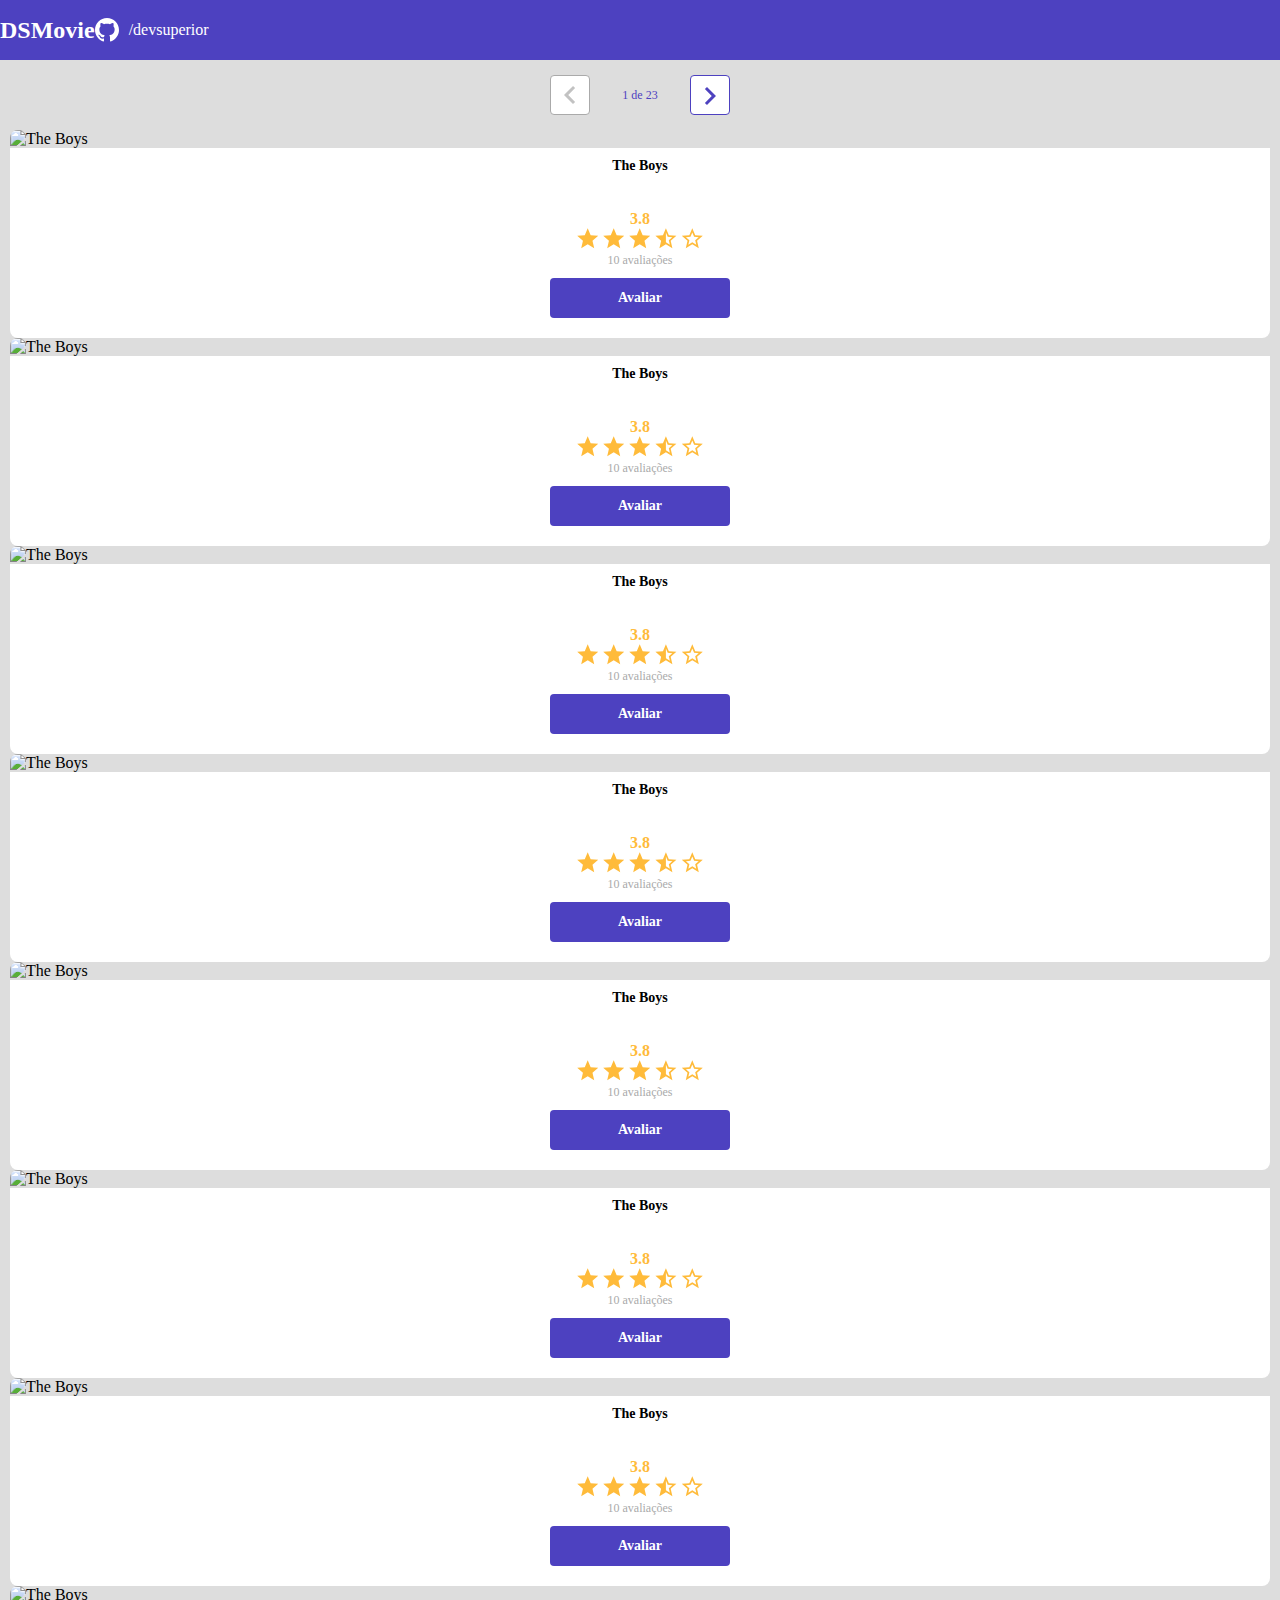
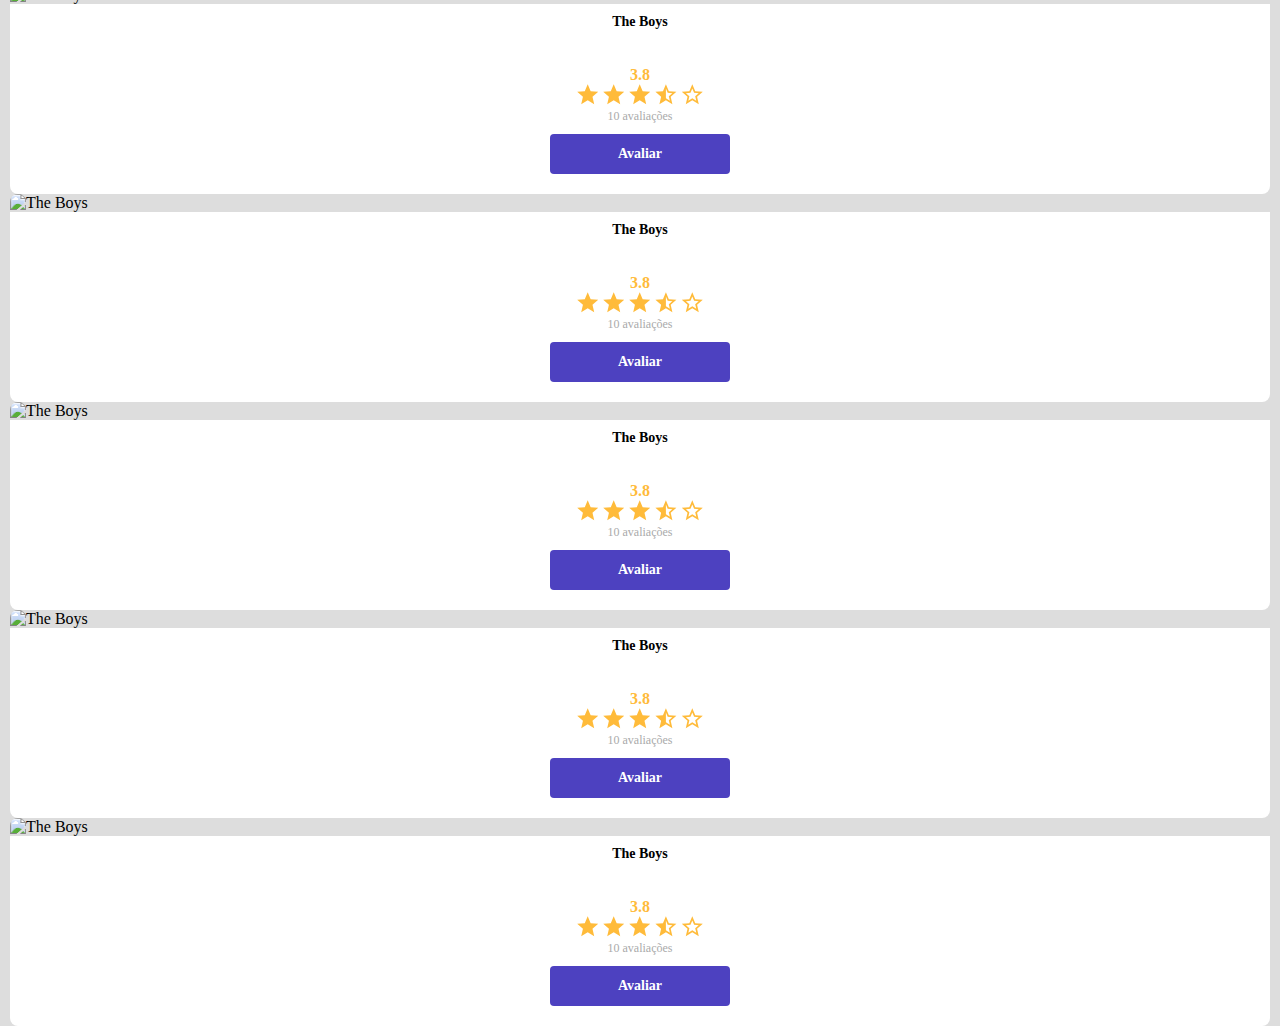
==== commit f4317a02: "Componente de paginação" ====
--- a/index.html
+++ b/index.html
@@ -28,6 +28,18 @@
 
     <main>
         <section id="dsmovie-card-list" class="container">
+            <div class="dsmovie-pagination-container">
+                <div class="dsmovie-pagination-box">
+                    <button disabled>
+                        <img src="img/arrow.svg" alt="Voltar">
+                    </button>
+                    <p>1 de 23</p>
+                    <button>
+                        <img class="flip-horizontal" src="img/arrow.svg" alt="Próxima">
+                    </button>
+
+                </div>
+            </div>
             <div class="row">
                 <div class="col-sm-6 col-lg-4 col-xl-3 mb-3">
                     <div class="dsmovie-card">
--- a/CSS/styles.css
+++ b/CSS/styles.css
@@ -63,7 +63,7 @@
 
 
 #dsmovie-card-list {
-    padding: 40px 10;
+    padding: 0 10px;
 }
 .dsmovie-card {
     width: 100%;
@@ -175,4 +175,52 @@
     flex-direction: column;
     align-items: center;
     justify-content: space-between;
+}
+
+.dsmovie-pagination-container {
+    padding: 15px 0;
+    display: flex;
+    justify-content: center;
+
+}
+
+.dsmovie-pagination-box {
+    width: 180px;
+    display: flex;
+    justify-content: space-between;
+    align-items: center;
+}
+
+.dsmovie-pagination-box p {
+    margin: 0;
+    font-size: 12px;
+    color: var(--color-primary);
+    font-weight: 400;
+}
+
+.dsmovie-pagination-box button {
+    width: 40px;
+    height: 40px;
+    border: 1px solid var(--color-primary);
+    border-radius: 4px;
+    background-color: var(--white);
+    display: flex;
+    justify-content: center;
+    align-items: center;
+}
+
+.dsmovie-pagination-box button img {
+    filter: brightness(0) saturate(100%) invert(35%) sepia(80%) saturate(947%) hue-rotate(218deg) brightness(74%) contrast(109%);
+}
+
+.dsmovie-pagination-box button:disabled {
+    border: 1px solid var(--text-ligth-gray);
+}
+
+.dsmovie-pagination-box button:disabled img {
+    filter: unset;
+}
+
+.flip-horizontal {
+    transform: rotate(180deg);
 }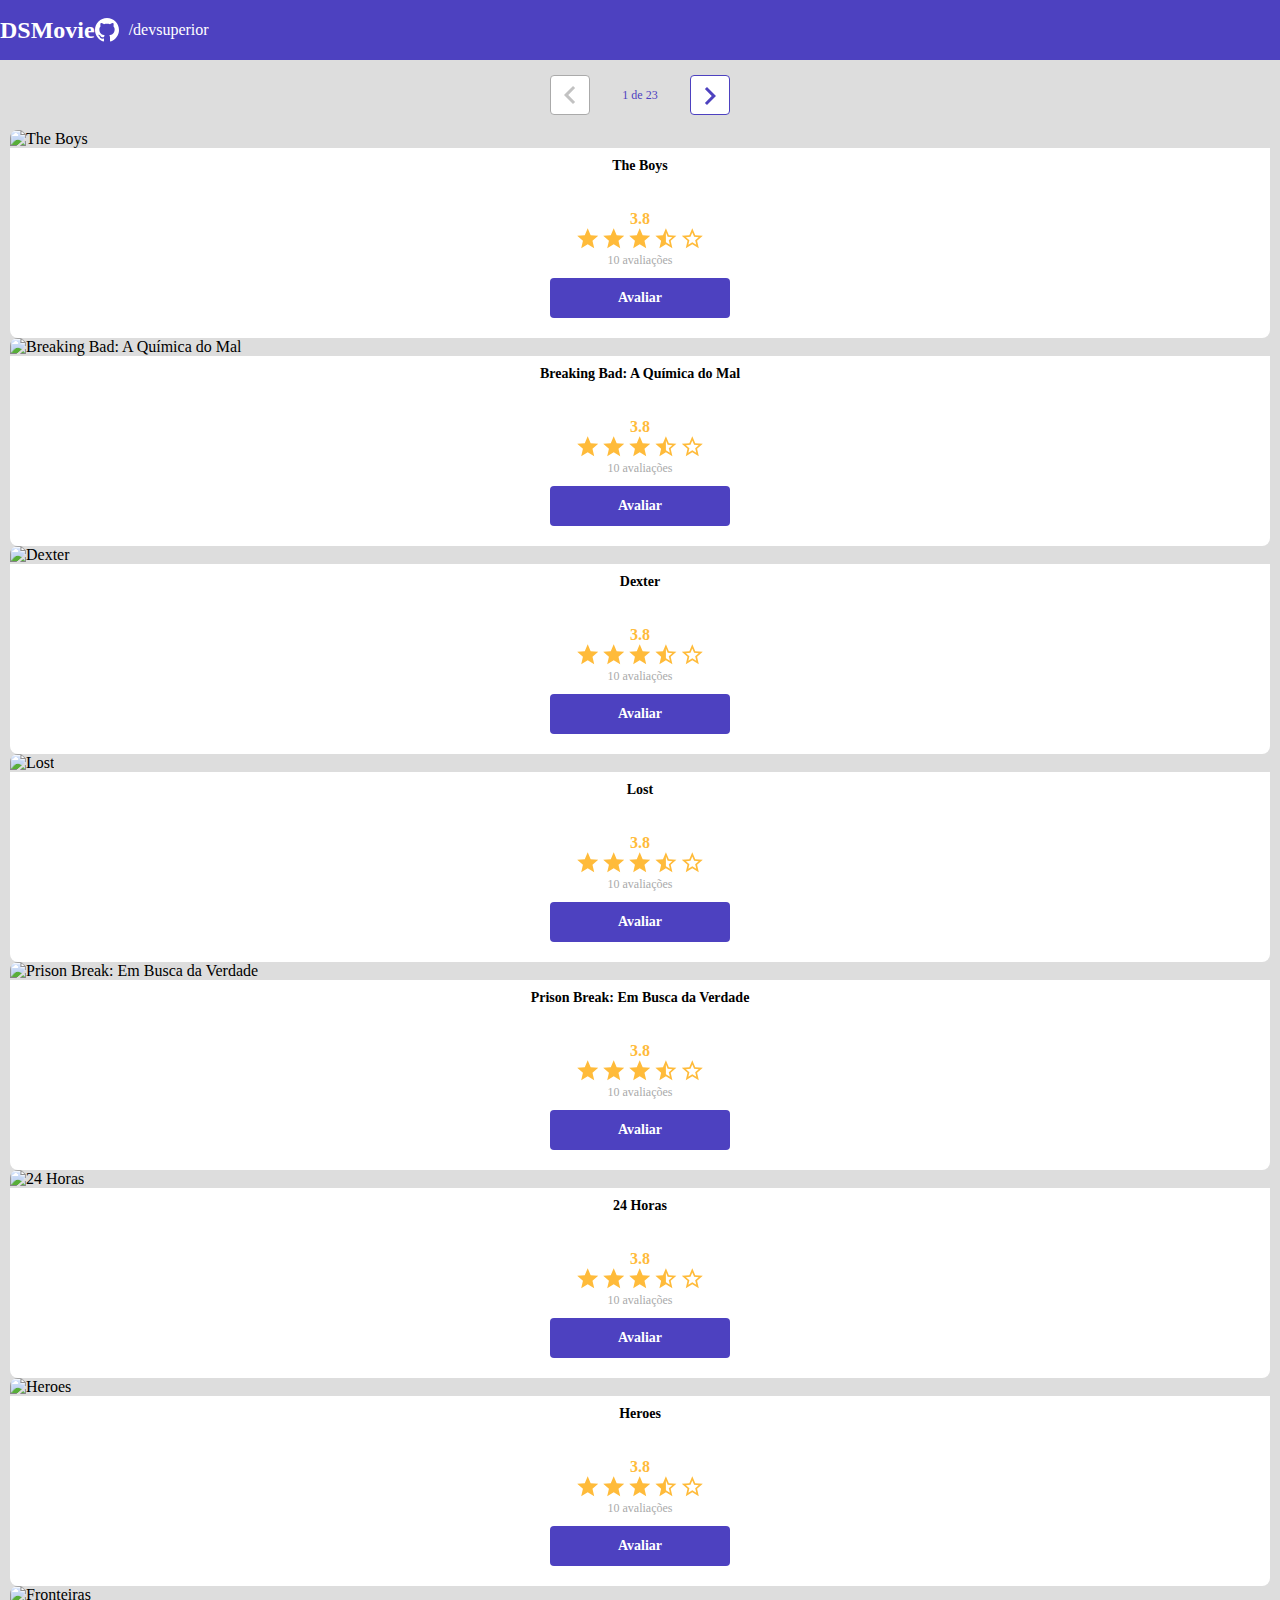
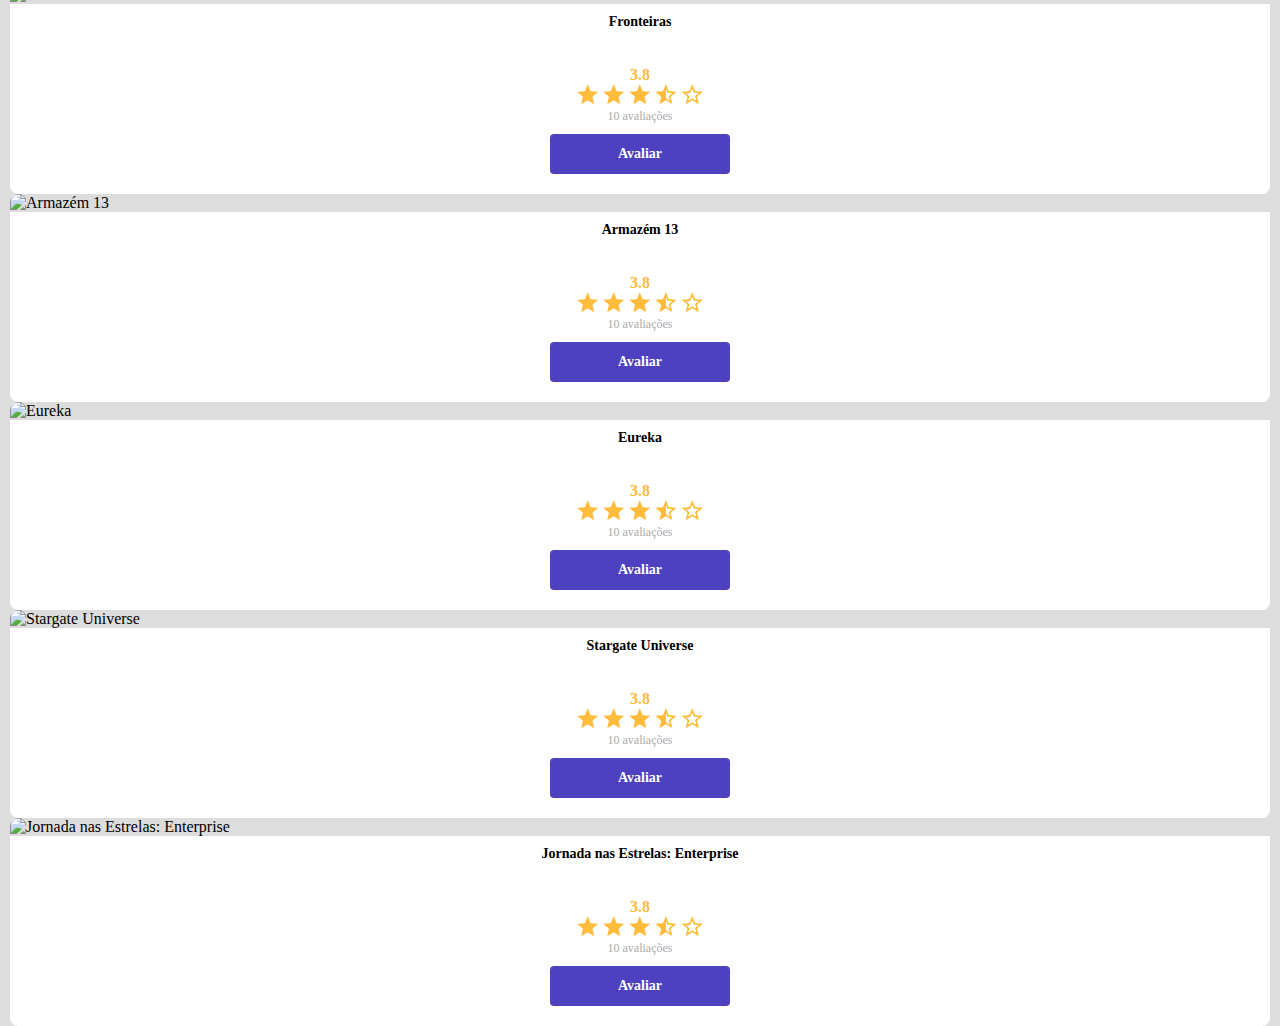
==== commit 04028821: "Listagem de Filmes atualizada 2" ====
--- a/index.html
+++ b/index.html
@@ -64,220 +64,220 @@
                 </div>
                 <div class="col-sm-6 col-lg-4 col-xl-3 mb-3">
                     <div class="dsmovie-card">
-                        <img src="https://www.themoviedb.org/t/p/w533_and_h300_bestv2/bI37vIHSH7o4IVkq37P8cfxQGMx.jpg"
-                            alt="The Boys">
-                        <div class="dsmovie-card-description">
-                            <h3>The Boys</h3>
-                            <div class="dsmovie-card-description-bottom">
-                                <h4>3.8</h4>
-                                <div>
-                                    <img src="img/star-full.svg" alt="Star">
-                                    <img src="img/star-full.svg" alt="Star">
-                                    <img src="img/star-full.svg" alt="Star">
-                                    <img src="img/star-half.svg" alt="Star">
-                                    <img src="img/star-empty.svg" alt="Star">
-                                </div>
-                                <p>10 avaliações</p>
-                                <a class="dsmovie-btn" href="form.html">Avaliar</a>
-                            </div>
-                        </div>
-                    </div>
-                </div>
-                <div class="col-sm-6 col-lg-4 col-xl-3 mb-3">
-                    <div class="dsmovie-card">
-                        <img src="https://www.themoviedb.org/t/p/w533_and_h300_bestv2/bI37vIHSH7o4IVkq37P8cfxQGMx.jpg"
-                            alt="The Boys">
-                        <div class="dsmovie-card-description">
-                            <h3>The Boys</h3>
-                            <div class="dsmovie-card-description-bottom">
-                                <h4>3.8</h4>
-                                <div>
-                                    <img src="img/star-full.svg" alt="Star">
-                                    <img src="img/star-full.svg" alt="Star">
-                                    <img src="img/star-full.svg" alt="Star">
-                                    <img src="img/star-half.svg" alt="Star">
-                                    <img src="img/star-empty.svg" alt="Star">
-                                </div>
-                                <p>10 avaliações</p>
-                                <a class="dsmovie-btn" href="form.html">Avaliar</a>
-                            </div>
-                        </div>
-                    </div>
-                </div>
-                <div class="col-sm-6 col-lg-4 col-xl-3 mb-3">
-                    <div class="dsmovie-card">
-                        <img src="https://www.themoviedb.org/t/p/w533_and_h300_bestv2/bI37vIHSH7o4IVkq37P8cfxQGMx.jpg"
-                            alt="The Boys">
-                        <div class="dsmovie-card-description">
-                            <h3>The Boys</h3>
-                            <div class="dsmovie-card-description-bottom">
-                                <h4>3.8</h4>
-                                <div>
-                                    <img src="img/star-full.svg" alt="Star">
-                                    <img src="img/star-full.svg" alt="Star">
-                                    <img src="img/star-full.svg" alt="Star">
-                                    <img src="img/star-half.svg" alt="Star">
-                                    <img src="img/star-empty.svg" alt="Star">
-                                </div>
-                                <p>10 avaliações</p>
-                                <a class="dsmovie-btn" href="form.html">Avaliar</a>
-                            </div>
-                        </div>
-                    </div>
-                </div>
-                <div class="col-sm-6 col-lg-4 col-xl-3 mb-3">
-                    <div class="dsmovie-card">
-                        <img src="https://www.themoviedb.org/t/p/w533_and_h300_bestv2/bI37vIHSH7o4IVkq37P8cfxQGMx.jpg"
-                            alt="The Boys">
-                        <div class="dsmovie-card-description">
-                            <h3>The Boys</h3>
-                            <div class="dsmovie-card-description-bottom">
-                                <h4>3.8</h4>
-                                <div>
-                                    <img src="img/star-full.svg" alt="Star">
-                                    <img src="img/star-full.svg" alt="Star">
-                                    <img src="img/star-full.svg" alt="Star">
-                                    <img src="img/star-half.svg" alt="Star">
-                                    <img src="img/star-empty.svg" alt="Star">
-                                </div>
-                                <p>10 avaliações</p>
-                                <a class="dsmovie-btn" href="form.html">Avaliar</a>
-                            </div>
-                        </div>
-                    </div>
-                </div>
-                <div class="col-sm-6 col-lg-4 col-xl-3 mb-3">
-                    <div class="dsmovie-card">
-                        <img src="https://www.themoviedb.org/t/p/w533_and_h300_bestv2/bI37vIHSH7o4IVkq37P8cfxQGMx.jpg"
-                            alt="The Boys">
-                        <div class="dsmovie-card-description">
-                            <h3>The Boys</h3>
-                            <div class="dsmovie-card-description-bottom">
-                                <h4>3.8</h4>
-                                <div>
-                                    <img src="img/star-full.svg" alt="Star">
-                                    <img src="img/star-full.svg" alt="Star">
-                                    <img src="img/star-full.svg" alt="Star">
-                                    <img src="img/star-half.svg" alt="Star">
-                                    <img src="img/star-empty.svg" alt="Star">
-                                </div>
-                                <p>10 avaliações</p>
-                                <a class="dsmovie-btn" href="form.html">Avaliar</a>
-                            </div>
-                        </div>
-                    </div>
-                </div>
-                <div class="col-sm-6 col-lg-4 col-xl-3 mb-3">
-                    <div class="dsmovie-card">
-                        <img src="https://www.themoviedb.org/t/p/w533_and_h300_bestv2/bI37vIHSH7o4IVkq37P8cfxQGMx.jpg"
-                            alt="The Boys">
-                        <div class="dsmovie-card-description">
-                            <h3>The Boys</h3>
-                            <div class="dsmovie-card-description-bottom">
-                                <h4>3.8</h4>
-                                <div>
-                                    <img src="img/star-full.svg" alt="Star">
-                                    <img src="img/star-full.svg" alt="Star">
-                                    <img src="img/star-full.svg" alt="Star">
-                                    <img src="img/star-half.svg" alt="Star">
-                                    <img src="img/star-empty.svg" alt="Star">
-                                </div>
-                                <p>10 avaliações</p>
-                                <a class="dsmovie-btn" href="form.html">Avaliar</a>
-                            </div>
-                        </div>
-                    </div>
-                </div>
-                <div class="col-sm-6 col-lg-4 col-xl-3 mb-3">
-                    <div class="dsmovie-card">
-                        <img src="https://www.themoviedb.org/t/p/w533_and_h300_bestv2/bI37vIHSH7o4IVkq37P8cfxQGMx.jpg"
-                            alt="The Boys">
-                        <div class="dsmovie-card-description">
-                            <h3>The Boys</h3>
-                            <div class="dsmovie-card-description-bottom">
-                                <h4>3.8</h4>
-                                <div>
-                                    <img src="img/star-full.svg" alt="Star">
-                                    <img src="img/star-full.svg" alt="Star">
-                                    <img src="img/star-full.svg" alt="Star">
-                                    <img src="img/star-half.svg" alt="Star">
-                                    <img src="img/star-empty.svg" alt="Star">
-                                </div>
-                                <p>10 avaliações</p>
-                                <a class="dsmovie-btn" href="form.html">Avaliar</a>
-                            </div>
-                        </div>
-                    </div>
-                </div>
-                <div class="col-sm-6 col-lg-4 col-xl-3 mb-3">
-                    <div class="dsmovie-card">
-                        <img src="https://www.themoviedb.org/t/p/w533_and_h300_bestv2/bI37vIHSH7o4IVkq37P8cfxQGMx.jpg"
-                            alt="The Boys">
-                        <div class="dsmovie-card-description">
-                            <h3>The Boys</h3>
-                            <div class="dsmovie-card-description-bottom">
-                                <h4>3.8</h4>
-                                <div>
-                                    <img src="img/star-full.svg" alt="Star">
-                                    <img src="img/star-full.svg" alt="Star">
-                                    <img src="img/star-full.svg" alt="Star">
-                                    <img src="img/star-half.svg" alt="Star">
-                                    <img src="img/star-empty.svg" alt="Star">
-                                </div>
-                                <p>10 avaliações</p>
-                                <a class="dsmovie-btn" href="form.html">Avaliar</a>
-                            </div>
-                        </div>
-                    </div>
-                </div>
-                <div class="col-sm-6 col-lg-4 col-xl-3 mb-3">
-                    <div class="dsmovie-card">
-                        <img src="https://www.themoviedb.org/t/p/w533_and_h300_bestv2/bI37vIHSH7o4IVkq37P8cfxQGMx.jpg"
-                            alt="The Boys">
-                        <div class="dsmovie-card-description">
-                            <h3>The Boys</h3>
-                            <div class="dsmovie-card-description-bottom">
-                                <h4>3.8</h4>
-                                <div>
-                                    <img src="img/star-full.svg" alt="Star">
-                                    <img src="img/star-full.svg" alt="Star">
-                                    <img src="img/star-full.svg" alt="Star">
-                                    <img src="img/star-half.svg" alt="Star">
-                                    <img src="img/star-empty.svg" alt="Star">
-                                </div>
-                                <p>10 avaliações</p>
-                                <a class="dsmovie-btn" href="form.html">Avaliar</a>
-                            </div>
-                        </div>
-                    </div>
-                </div>
-                <div class="col-sm-6 col-lg-4 col-xl-3 mb-3">
-                    <div class="dsmovie-card">
-                        <img src="https://www.themoviedb.org/t/p/w533_and_h300_bestv2/bI37vIHSH7o4IVkq37P8cfxQGMx.jpg"
-                            alt="The Boys">
-                        <div class="dsmovie-card-description">
-                            <h3>The Boys</h3>
-                            <div class="dsmovie-card-description-bottom">
-                                <h4>3.8</h4>
-                                <div>
-                                    <img src="img/star-full.svg" alt="Star">
-                                    <img src="img/star-full.svg" alt="Star">
-                                    <img src="img/star-full.svg" alt="Star">
-                                    <img src="img/star-half.svg" alt="Star">
-                                    <img src="img/star-empty.svg" alt="Star">
-                                </div>
-                                <p>10 avaliações</p>
-                                <a class="dsmovie-btn" href="form.html">Avaliar</a>
-                            </div>
-                        </div>
-                    </div>
-                </div>
-                <div class="col-sm-6 col-lg-4 col-xl-3 mb-3">
-                    <div class="dsmovie-card">
-                        <img src="https://www.themoviedb.org/t/p/w533_and_h300_bestv2/bI37vIHSH7o4IVkq37P8cfxQGMx.jpg"
-                            alt="The Boys">
-                        <div class="dsmovie-card-description">
-                            <h3>The Boys</h3>
+                        <img src="https://www.themoviedb.org/t/p/w533_and_h300_bestv2/n3u3kgNttY1F5Ixi5bMY9BwZImQ.jpg"
+                            alt="Breaking Bad: A Química do Mal">
+                        <div class="dsmovie-card-description">
+                            <h3>Breaking Bad: A Química do Mal</h3>
+                            <div class="dsmovie-card-description-bottom">
+                                <h4>3.8</h4>
+                                <div>
+                                    <img src="img/star-full.svg" alt="Star">
+                                    <img src="img/star-full.svg" alt="Star">
+                                    <img src="img/star-full.svg" alt="Star">
+                                    <img src="img/star-half.svg" alt="Star">
+                                    <img src="img/star-empty.svg" alt="Star">
+                                </div>
+                                <p>10 avaliações</p>
+                                <a class="dsmovie-btn" href="form.html">Avaliar</a>
+                            </div>
+                        </div>
+                    </div>
+                </div>
+                <div class="col-sm-6 col-lg-4 col-xl-3 mb-3">
+                    <div class="dsmovie-card">
+                        <img src="https://www.themoviedb.org/t/p/w533_and_h300_bestv2/x3i8okUNTx0s7A7DlXAZjlxHFP5.jpg"
+                            alt="Dexter">
+                        <div class="dsmovie-card-description">
+                            <h3>Dexter</h3>
+                            <div class="dsmovie-card-description-bottom">
+                                <h4>3.8</h4>
+                                <div>
+                                    <img src="img/star-full.svg" alt="Star">
+                                    <img src="img/star-full.svg" alt="Star">
+                                    <img src="img/star-full.svg" alt="Star">
+                                    <img src="img/star-half.svg" alt="Star">
+                                    <img src="img/star-empty.svg" alt="Star">
+                                </div>
+                                <p>10 avaliações</p>
+                                <a class="dsmovie-btn" href="form.html">Avaliar</a>
+                            </div>
+                        </div>
+                    </div>
+                </div>
+                <div class="col-sm-6 col-lg-4 col-xl-3 mb-3">
+                    <div class="dsmovie-card">
+                        <img src="https://www.themoviedb.org/t/p/w533_and_h300_bestv2/12NEw3eBUQxK9qdgtegZRsz4Yp8.jpg"
+                            alt="Lost">
+                        <div class="dsmovie-card-description">
+                            <h3>Lost</h3>
+                            <div class="dsmovie-card-description-bottom">
+                                <h4>3.8</h4>
+                                <div>
+                                    <img src="img/star-full.svg" alt="Star">
+                                    <img src="img/star-full.svg" alt="Star">
+                                    <img src="img/star-full.svg" alt="Star">
+                                    <img src="img/star-half.svg" alt="Star">
+                                    <img src="img/star-empty.svg" alt="Star">
+                                </div>
+                                <p>10 avaliações</p>
+                                <a class="dsmovie-btn" href="form.html">Avaliar</a>
+                            </div>
+                        </div>
+                    </div>
+                </div>
+                <div class="col-sm-6 col-lg-4 col-xl-3 mb-3">
+                    <div class="dsmovie-card">
+                        <img src="https://www.themoviedb.org/t/p/w533_and_h300_bestv2/7w165QdHmJuTHSQwEyJDBDpuDT7.jpg"
+                            alt="Prison Break: Em Busca da Verdade">
+                        <div class="dsmovie-card-description">
+                            <h3>Prison Break: Em Busca da Verdade</h3>
+                            <div class="dsmovie-card-description-bottom">
+                                <h4>3.8</h4>
+                                <div>
+                                    <img src="img/star-full.svg" alt="Star">
+                                    <img src="img/star-full.svg" alt="Star">
+                                    <img src="img/star-full.svg" alt="Star">
+                                    <img src="img/star-half.svg" alt="Star">
+                                    <img src="img/star-empty.svg" alt="Star">
+                                </div>
+                                <p>10 avaliações</p>
+                                <a class="dsmovie-btn" href="form.html">Avaliar</a>
+                            </div>
+                        </div>
+                    </div>
+                </div>
+                <div class="col-sm-6 col-lg-4 col-xl-3 mb-3">
+                    <div class="dsmovie-card">
+                        <img src="https://www.themoviedb.org/t/p/w533_and_h300_bestv2/be6mDIMv7cg8duWkcYVnTB8rphO.jpg"
+                            alt="24 Horas">
+                        <div class="dsmovie-card-description">
+                            <h3>24 Horas</h3>
+                            <div class="dsmovie-card-description-bottom">
+                                <h4>3.8</h4>
+                                <div>
+                                    <img src="img/star-full.svg" alt="Star">
+                                    <img src="img/star-full.svg" alt="Star">
+                                    <img src="img/star-full.svg" alt="Star">
+                                    <img src="img/star-half.svg" alt="Star">
+                                    <img src="img/star-empty.svg" alt="Star">
+                                </div>
+                                <p>10 avaliações</p>
+                                <a class="dsmovie-btn" href="form.html">Avaliar</a>
+                            </div>
+                        </div>
+                    </div>
+                </div>
+                <div class="col-sm-6 col-lg-4 col-xl-3 mb-3">
+                    <div class="dsmovie-card">
+                        <img src="https://www.themoviedb.org/t/p/w533_and_h300_bestv2/4DgAubucJP6y2yX2Yx4CLEgdIPA.jpg"
+                            alt="Heroes">
+                        <div class="dsmovie-card-description">
+                            <h3>Heroes</h3>
+                            <div class="dsmovie-card-description-bottom">
+                                <h4>3.8</h4>
+                                <div>
+                                    <img src="img/star-full.svg" alt="Star">
+                                    <img src="img/star-full.svg" alt="Star">
+                                    <img src="img/star-full.svg" alt="Star">
+                                    <img src="img/star-half.svg" alt="Star">
+                                    <img src="img/star-empty.svg" alt="Star">
+                                </div>
+                                <p>10 avaliações</p>
+                                <a class="dsmovie-btn" href="form.html">Avaliar</a>
+                            </div>
+                        </div>
+                    </div>
+                </div>
+                <div class="col-sm-6 col-lg-4 col-xl-3 mb-3">
+                    <div class="dsmovie-card">
+                        <img src="https://www.themoviedb.org/t/p/w533_and_h300_bestv2/2yZXtM2Kky1Sy0kachbDlwybl3y.jpg"
+                            alt="Fronteiras">
+                        <div class="dsmovie-card-description">
+                            <h3>Fronteiras</h3>
+                            <div class="dsmovie-card-description-bottom">
+                                <h4>3.8</h4>
+                                <div>
+                                    <img src="img/star-full.svg" alt="Star">
+                                    <img src="img/star-full.svg" alt="Star">
+                                    <img src="img/star-full.svg" alt="Star">
+                                    <img src="img/star-half.svg" alt="Star">
+                                    <img src="img/star-empty.svg" alt="Star">
+                                </div>
+                                <p>10 avaliações</p>
+                                <a class="dsmovie-btn" href="form.html">Avaliar</a>
+                            </div>
+                        </div>
+                    </div>
+                </div>
+                <div class="col-sm-6 col-lg-4 col-xl-3 mb-3">
+                    <div class="dsmovie-card">
+                        <img src="https://www.themoviedb.org/t/p/w533_and_h300_bestv2/pWM5NV1kylpnmeGXnLcNHjaBpGi.jpg"
+                            alt="Armazém 13">
+                        <div class="dsmovie-card-description">
+                            <h3>Armazém 13</h3>
+                            <div class="dsmovie-card-description-bottom">
+                                <h4>3.8</h4>
+                                <div>
+                                    <img src="img/star-full.svg" alt="Star">
+                                    <img src="img/star-full.svg" alt="Star">
+                                    <img src="img/star-full.svg" alt="Star">
+                                    <img src="img/star-half.svg" alt="Star">
+                                    <img src="img/star-empty.svg" alt="Star">
+                                </div>
+                                <p>10 avaliações</p>
+                                <a class="dsmovie-btn" href="form.html">Avaliar</a>
+                            </div>
+                        </div>
+                    </div>
+                </div>
+                <div class="col-sm-6 col-lg-4 col-xl-3 mb-3">
+                    <div class="dsmovie-card">
+                        <img src="https://www.themoviedb.org/t/p/w533_and_h300_bestv2/8MQeyFsWrp2ILjbumtxrinmk7t4.jpg"
+                            alt="Eureka ">
+                        <div class="dsmovie-card-description">
+                            <h3>Eureka </h3>
+                            <div class="dsmovie-card-description-bottom">
+                                <h4>3.8</h4>
+                                <div>
+                                    <img src="img/star-full.svg" alt="Star">
+                                    <img src="img/star-full.svg" alt="Star">
+                                    <img src="img/star-full.svg" alt="Star">
+                                    <img src="img/star-half.svg" alt="Star">
+                                    <img src="img/star-empty.svg" alt="Star">
+                                </div>
+                                <p>10 avaliações</p>
+                                <a class="dsmovie-btn" href="form.html">Avaliar</a>
+                            </div>
+                        </div>
+                    </div>
+                </div>
+                <div class="col-sm-6 col-lg-4 col-xl-3 mb-3">
+                    <div class="dsmovie-card">
+                        <img src="https://www.themoviedb.org/t/p/w533_and_h300_bestv2/tK8eRUWVY8AVdDUPUxSzrmlLb0R.jpg"
+                            alt="Stargate Universe">
+                        <div class="dsmovie-card-description">
+                            <h3>Stargate Universe</h3>
+                            <div class="dsmovie-card-description-bottom">
+                                <h4>3.8</h4>
+                                <div>
+                                    <img src="img/star-full.svg" alt="Star">
+                                    <img src="img/star-full.svg" alt="Star">
+                                    <img src="img/star-full.svg" alt="Star">
+                                    <img src="img/star-half.svg" alt="Star">
+                                    <img src="img/star-empty.svg" alt="Star">
+                                </div>
+                                <p>10 avaliações</p>
+                                <a class="dsmovie-btn" href="form.html">Avaliar</a>
+                            </div>
+                        </div>
+                    </div>
+                </div>
+                <div class="col-sm-6 col-lg-4 col-xl-3 mb-3">
+                    <div class="dsmovie-card">
+                        <img src="https://www.themoviedb.org/t/p/w533_and_h300_bestv2/gH5HQbMsSfPc0R41JYTefjB7klZ.jpg"
+                            alt="Jornada nas Estrelas: Enterprise">
+                        <div class="dsmovie-card-description">
+                            <h3>Jornada nas Estrelas: Enterprise</h3>
                             <div class="dsmovie-card-description-bottom">
                                 <h4>3.8</h4>
                                 <div>
